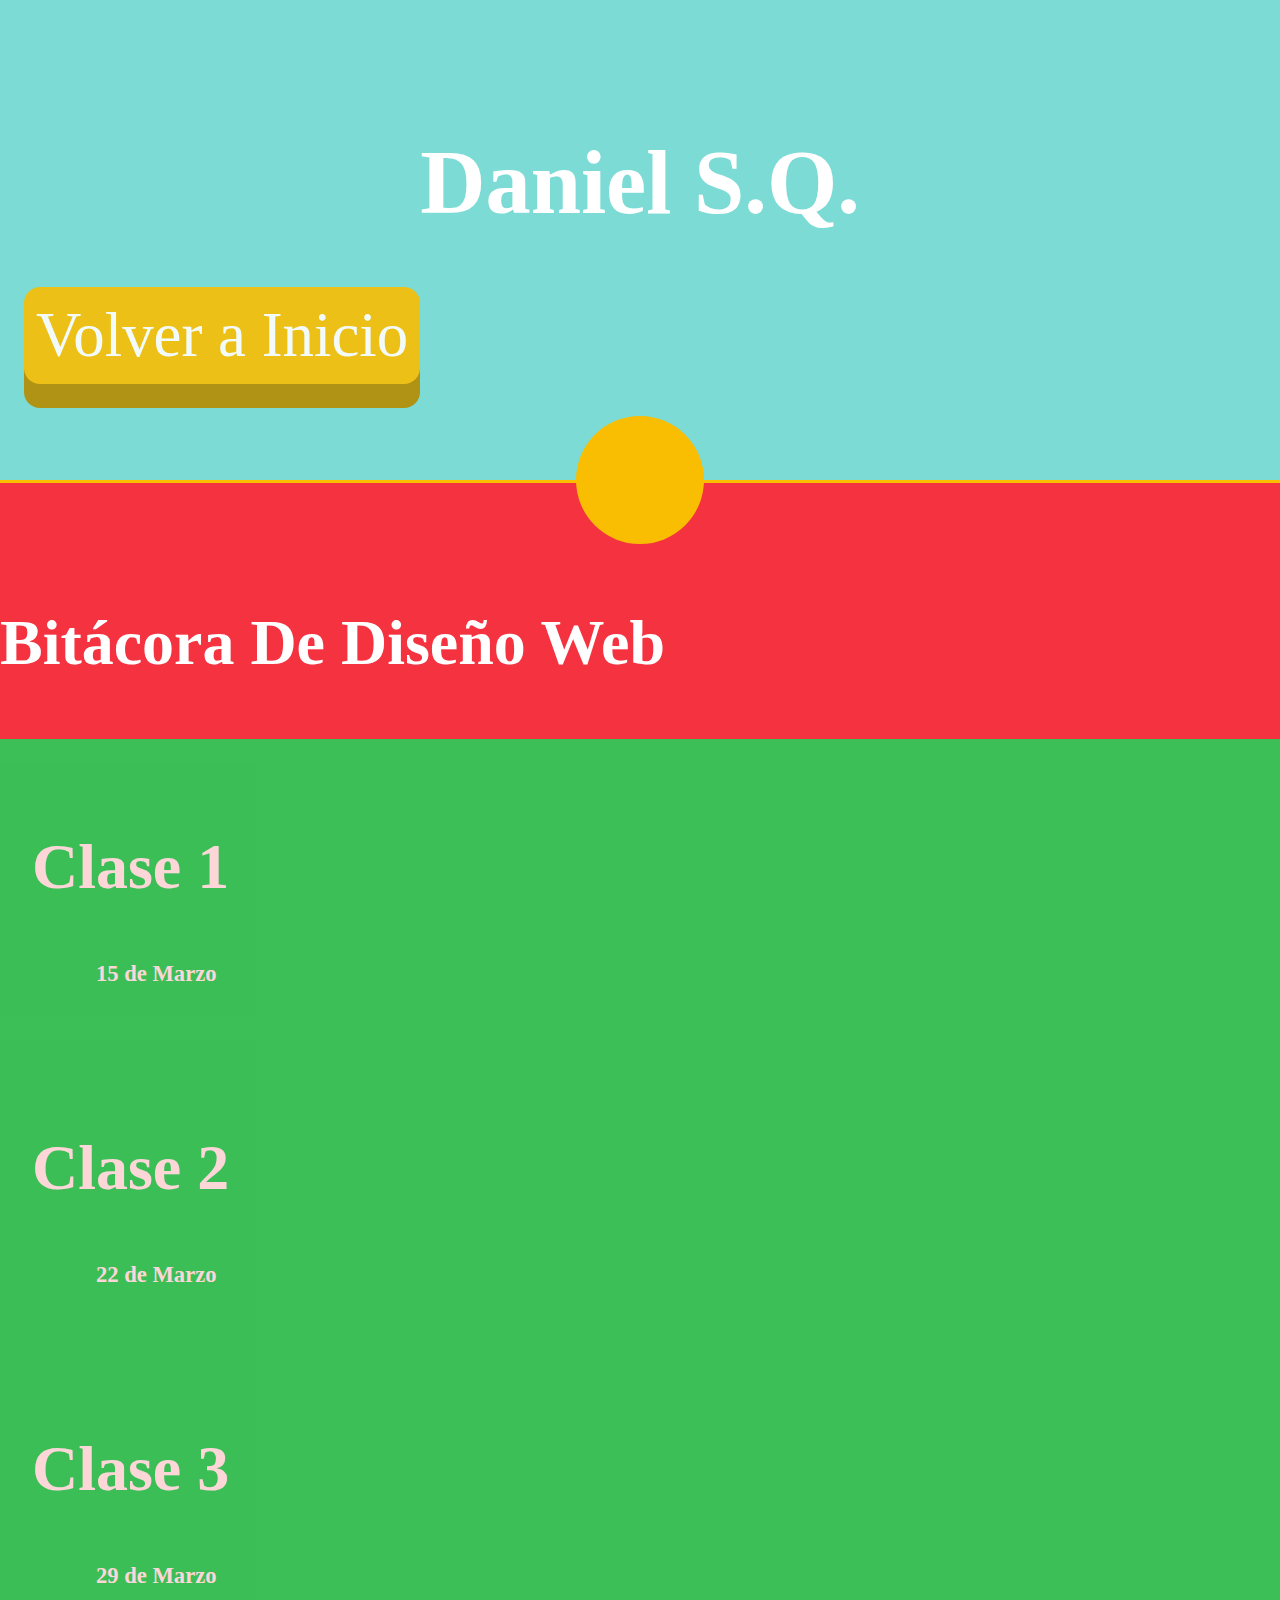
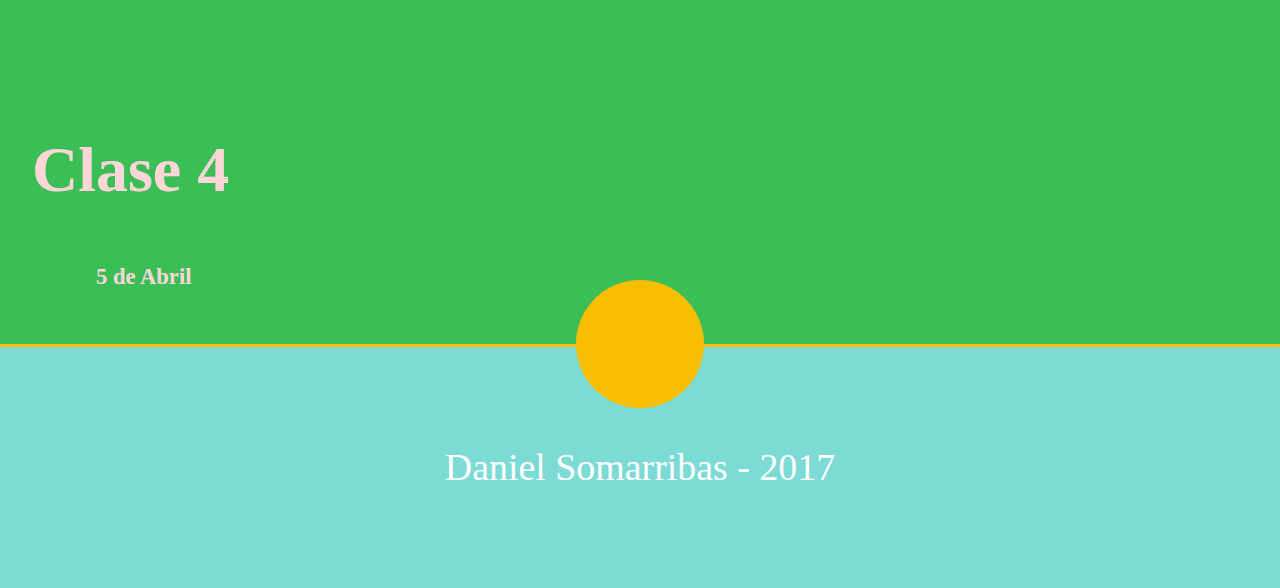
==== bitacora.html @ e5b4db33 "arreglos E S T E T I C O S" ====
<html>

    <head>
        <meta name="viewport" content="width=device-width, initial-scale=1">
        <title>Bitácora</title>
        <link rel="stylesheet" href="css/grid.css">
        <link rel="stylesheet" href="css/style.css">
    </head>

    <body>
        <div class="container">
            <div class="container header-container">
                <div class="row row-align-center row-align-middle header">
                    <div class="gr-4 prefix-2 gr-10@mobile gr-8@tablet">
                        <a href="index.html"><h1>Daniel S.Q.</h1></a>
                    </div>
                    <div class="gr-2 prefix-2 suffix-2 gr-10@mobile gr-8@tablet">
                        <a href="index.html">
                            <button type="button" name="button">Volver a Inicio</button>
                        </a>
                    </div>
                </div>
                <div class="gr-12 divider">
                    <div class="row row-align-middle row-align-center">
                        <div class="gr-4 square">
                        </div>
                    </div>
                </div>
            </div>
            <div class="container">
                <div class="gr-12 body">
                    <div class="row row-align-middle row-align-center">
                        <div class="gr-8 gr-12@mobile gr-12@tablet texts">
                            <div class="row row-align-middle row-align-center">
                                <div class="gr-11 paragraphs big-title">
                                    <h2>Bitácora De Diseño Web</h2>
                                </div>
                                <div class="container gr-12  block">
                                    <div class="row row-align-center row-align-middle">
                                        <div class="gr-12 semana-title" onclick="mostrarContenido(1);">
                                            <h1>Clase 1</h1>
                                            <h4>15 de Marzo</h4>
                                        </div>
                                    </div>
                                    <div class="row row-align-middle">
                                        <div class="oculto gr-12" id="s1">
                                            <div class="gr-4 gr-10@mobile suffix-1">
                                                <div style="">
                                                    <img src="img/diseño.png" alt="" style="">
                                                </div>
                                            </div>
                                            <div class="gr-7 gr-10@mobile">
                                                <div class="oculto-text">
                                                    <h2>Introducción al Curso</h2>
                                                    <h3>Profesora</h3>
                                                    <h4>Lucía Rodríguez</h4>
                                                </div>
                                            </div>
                                        </div>
                                    </div>
                                </div>
                                <div class="container gr-12  block">
                                    <div class="row row-align-center row-align-middle">
                                        <div class="gr-12 semana-title" onclick="mostrarContenido(2);">
                                            <h1>Clase 2</h1>
                                            <h4>22 de Marzo</h4>
                                        </div>
                                    </div>
                                    <div class="row row-align-middle row-align-center">
                                        <div class="oculto gr-12" id="s2">
                                            <div class="gr-4 gr-10@mobile suffix-1">
                                                <div style="">
                                                    <img src="img/clase1.png" alt="" style="">
                                                </div>
                                            </div>
                                            <div class="gr-7 gr-10@mobile">
                                                <div class="oculto-text">
                                                    <h2>Retícula</h2>
                                                    <p>Se saca por los puntos aúreos.<br><i>InDesign = ctrl + B = Columns</i></p>
                                                    <h3>Grilla</h3>
                                                    <p>Mejor manera de acomodar la información en el espacio, tomando en cuenta los puntos aúreos o armonías. Da un sentido de proporción.</p>
                                                    <h3>Movimiento</h3>
                                                    <p>Recorrido visual - Poner puntos de fuga infinitos.</p>
                                                    <h3>Jerarquización</h3>
                                                    <p>Orden de importancia de los elementos visuales.</p>
                                                    <h2>Imagen</h2>
                                                    <b>¿Qué compone una imagen?</b>
                                                    <h3>Elementos</h3>
                                                    <ul>
                                                        <li>Colores</li>
                                                        <p>
                                                            Encarrilamiento de ideas.</p>
                                                        <li>Recorrido Visual</li>
                                                        <p>
                                                            Puntos de Armonía, lectura izquierda a derecha, movimiento, rostros.</p>
                                                        <li>Contraste</li>
                                                        <p>
                                                            Color, formas, peso, tamaño, tono.</p>
                                                        <li>Equilibrio</li>
                                                        <p>
                                                            Entre formas, peso, composición.</p>
                                                        <li>Planos</li>
                                                        <p>
                                                            Serialidad = Z-Index.</p>
                                                        <li>Forma/Figura</li>
                                                        <p>
                                                            Forma y Contraforma</p>
                                                        <li>Textura</li>
                                                        <p>
                                                            Sensación de Relieve</p>
                                                        <li>Estilo</li>
                                                        <p>
                                                            Serie de elementos que se usan en una composición.</p>
                                                        <li>Síntesis/Conceptos/Composición</li>
                                                    </ul>
                                                    <h2>Diseño</h2>
                                                    <h3>Constantes del Diseño</h3>
                                                    <p>
                                                        Elementos de un determinado diseño que no se puede cambiar.</p>
                                                    <h3>Variables del Diseño</h3>
                                                    <p>Elementos del diseño que pueden ser modificados.</p>
                                                    <h2>Tipografías</h2>
                                                    <h3>Familias</h3>
                                                    <p><b>Ejemplos: </b>Arial, Helvetica, Frutiger <i>(100 Top Tipografías de Diseño)</i></p>
                                                    <h4>Tipos</h4>
                                                    <ul>
                                                        <li>Serif</li>
                                                        <li>Sin Serif</li>
                                                        <li>Caligráficas</li>
                                                        <li>Retro</li>
                                                        <li>Script</li>
                                                        <li>Fantasía</li>
                                                        <li>Modernos</li>
                                                    </ul>
                                                    <h3>Pesos</h3>
                                                    <p>Son los grosores o espesores de cada una de las tipografías (Letras).</p>
                                                    <ul>
                                                        <li>Regular o normal</li>
                                                        <li>Bold</li>
                                                        <li>Light</li>
                                                        <li>Italic</li>
                                                        <li>Extra</li>
                                                        <li>Ultra</li>
                                                        <li>Condensed</li>
                                                    </ul>
                                                    <h3>Reglas de Tipografía en Web</h3>
                                                    <ul>
                                                        <li>Sin Serif</li>
                                                        <li>Abanderados a la izquierda</li>
                                                    </ul>
                                                    <h2>Color</h2>
                                                    <h3>Armonías</h3>
                                                    <h4>Fríos</h4>
                                                    <ul>
                                                        <li>Azul</li>
                                                        <li>Verde</li>
                                                        <li>Morado</li>
                                                    </ul>
                                                    <h4>Cálidos</h4>
                                                    <ul>
                                                        <li>Rojo</li>
                                                        <li>Amarillo</li>
                                                        <li>Naranja</li>
                                                    </ul>
                                                    <h4>Terreas</h4>
                                                    <ul>
                                                        <li>Café</li>
                                                        <li>Beige</li>
                                                    </ul>
                                                    <h4>Neutra</h4>
                                                    <ul>
                                                        <li>Café</li>
                                                        <li>Blanco</li>
                                                        <li>Negro</li>
                                                    </ul>
                                                    <h2>Psicología</h2>
                                                    <h3>Propiedades</h3>
                                                    <ul>
                                                        <li>Matiz/Tono</li>
                                                        <li>Saturación</li>
                                                        <li>Contraste</li>
                                                        <li>Brillo</li>
                                                    </ul>
                                                    <h3>Intencionalidad</h3>
                                                    <p>Usar colores para ciertas cosas</p>
                                                </div>
                                            </div>
                                        </div>
                                    </div>
                                </div>
                                <div class="gr-12  block">
                                    <div class="row row-align-center row-align-middle">
                                        <div class="gr-12 semana-title" onclick="mostrarContenido(3);">
                                            <h1>Clase 3</h1>
                                            <h4>29 de Marzo</h4>
                                        </div>
                                    </div>
                                    <div class="row row-align-center row-align-middle">
                                        <div class="oculto gr-12" id="s3">
                                            <div class="gr-4 gr-10@mobile suffix-1">
                                                <div style="">
                                                    <img src="img/reticulas.jpg" alt="">
                                                </div>
                                            </div>
                                            <div class="gr-7 gr-10@mobile">
                                                <div class="oculto-text">
                                                    <h2>Retículas</h2>
                                                    <h3>Retícula Informal</h3>
                                                    <p>Toda aquella retícula que no entra en los paramétros estándar formales de una retícula</p>
                                                    <h3>Retícula Formal</h3>
                                                    <p>Busca tener un orden establecido guíandose por sus puntos aúreos y ordenamiento</p>
                                                    <h2>Color</h2>
                                                    <h3>Propiedades del Color</h3>
                                                    <h4>Tono/Matiz</h4>
                                                    <p>Define el color que se muestra</p>
                                                    <b>Rojo <-> Morado</b>
                                                    <h4>Saturación</h4>
                                                    <b>Negro <-> Blanco</b>
                                                    <h4>Brillo</h4>
                                                    <b>Negro <-> Blanco</b>
                                                    <h4>Contraste</h4>
                                                    <p>Define la saturación de los colores dependiendo de su brillo.</p>
                                                    <h4>Otras configuraciones</h4>
                                                    <h5>Luminosidad</h5>
                                                    <h5>Sombras</h5>
                                                    <h3>Medios</h3>
                                                    <h4>Físicos</h4>
                                                    <h4>Digitales</h4>
                                                    <h5>Ejemplos</h5>
                                                    <ul>
                                                        <li>Computadora</li>
                                                        <li>Celular</li>
                                                        <li>Pantalla</li>
                                                        <li>Proyector</li>
                                                    </ul>
                                                    <h5>Limitantes</h5>
                                                    <b>Resolución</b>
                                                    <p>Tamaño de la pantalla</p>
                                                    <b>Peso</b>
                                                    <p>Tamaño de los archivos a mostrar o su procesamiento</p>
                                                    <b>Proyección</b>
                                                    <p>Diferencia de soportes por la pantalla</p>
                                                    <b>Luminosidad</b>
                                                    <b>Contraste</b>
                                                    <b>Discapacidad Visual</b>
                                                    <ul>
                                                        <li>Daltonismo</li>
                                                        <li>Baja Visión</li>
                                                    </ul>
                                                    <b>Distorsiones</b>
                                                    <h2>Psicología</h2>
                                                    <h3>Psicología del Color</h3>
                                                    <p>Sentimientos que evoca cada color como respuesta del individuo que las percibe. Utilizados a favor del diseñador para provocar emociones. Esto se ve influenciado por su distribución geográfica y cultural.</p>
                                                    <h4>Amarillo</h4>
                                                    <p>
                                                        Felicidad, Optimismo, Claridad, Calor, Alegría</p>
                                                    <h5>Ejemplos</h5>
                                                    <i>Shell, McDonald's, Pennzoil</i>
                                                    <h4>Naranja</h4>
                                                    <p>Creatividad, Cambio, Confianza, Seguridad, Amigable</p>
                                                    <h5>Ejemplos</h5>
                                                    <i>Fanta Naranja, VLC, Nickelodeon</i>
                                                    <h4>Rojo</h4>
                                                    <p> Pasión, Fuerza, Dolor, Peligro, Juventud, Violencia, Amor, Odio, Extremo
                                                    </p>
                                                    <h5>Ejemplos</h5>
                                                    <i>YouTube, Opera, Coca-Cola</i>
                                                    <h4>Morado</h4>
                                                    <p> Misterio, Lujo, Religión, Sabiduría, Misticismo, Sagrado, Imaginación
                                                    </p>
                                                    <h5>Ejemplos</h5>
                                                    <i>	Welch's, Milka, Yahoo!</i>
                                                    <h4>Azul</h4>
                                                    <p> Elegancia, Confianza, Serenidad, Fuerza, Tristeza, Soledad</p>
                                                    <h5>Ejemplos</h5>
                                                    <i>	HP, Samsung, Oreo</i>
                                                    <h4>Verde</h4>
                                                    <p> Paz, Salud, Naturaleza, Crecimiento</p>
                                                    <h5>Ejemplos</h5>
                                                    <i>	WhatsApp, Android, Animal Planet</i>
                                                    <h4>Blanco, Plata</h4>
                                                    <p> Calma, Pulcritud, Tecnología, Innovación, Neutralidad</p>
                                                    <h5>Ejemplos</h5>
                                                    <i>	Nintendo, Apple, Cartoon Network</i>
                                                    <h4>Negro</h4>
                                                    <p> Seriedad, Luto, Muerte</p>
                                                    <h5>Ejemplos</h5>
                                                    <i>	Adidas, HBO, Nike</i>
                                                    <h4>Multicolor</h4>
                                                    <p> Divertido, Vesátil, Diverso</p>
                                                    <h5>Ejemplos</h5>
                                                    <i>	Google, NBC, eBay</i>
                                                    <h3>Psicología del Diseño</h3>
                                                    <p>
                                                        Es la manipulación de masas, a partir de conceptos y estudios establecidos que nos ayudan al diseño efectivo según los comportamientos de dichas masas. Esta es una idea sugerida que las masas hacen propias y que creen que salió de su ingenio, o que creen
                                                        que es el estándar social aceptable a seguir. Su origen es atribuido con fines terapéuticos.
                                                    </p>
                                                    <h4>Sugestión Directa</h4>
                                                    <p>Es a partir de una autoridad</p>
                                                    <h5>Ejemplo</h5>
                                                    <i>Nazis</i>
                                                    <h4>Sugestión Hipnótica</h4>
                                                    <p> Se consigue mediante la hipnosis, que es un estado de influencia mecánica inconsciente. En este estado se implantan ideas en el sujeto que no son suyas.
                                                    </p>
                                                    <h5>Ejemplos</h5>
                                                    <i>Terapia hipnótica</i>
                                                    <h4>Sugestión Indirecta</h4>
                                                    <p> Son ideas implícitas que sutilmente sugieren nuevos puntos de vista, observaciones, artículos, ideas… que se aceptan como propias y verdaderas.</p>
                                                    <h5>Ejemplo</h5>
                                                    <i>Noticias</i>
                                                </div>
                                            </div>
                                        </div>
                                    </div>
                                </div>
                                <div class="gr-12  block">
                                    <div class="row row-align-center row-align-middle">
                                        <div class="gr-12 semana-title" onclick="mostrarContenido(4);">
                                            <h1>Clase 4</h1>
                                            <h4>5 de Abril</h4>
                                        </div>
                                    </div>
                                    <div class="row row-align-center row-align-middle">
                                        <div class="oculto gr-12" id="s4">
                                            <div class="gr-4 gr-10@mobile suffix-1">
                                                <div style="">
                                                    <img src="img/psicologia.jpg" alt="" style="">
                                                </div>
                                            </div>
                                            <div class="gr-7 gr-10@mobile">
                                                <div class="oculto-text">
                                                    <h2>Bitácora</h2>
                                                    <h3>Lógica</h3>
                                                    <p>La jerarquía de los elementos debe ser congruente</p>
                                                    <h3>Estética</h3>
                                                    <p>Estética general de la página</p>
                                                    <h3>Diagramación</h3>
                                                    <p>El diseño debe incluir una retícula diagramada que no puede romperse.</p>
                                                    <h3>Funcionalidad</h3>
                                                    <p>Es fácil de usar y de entender</p>
                                                    <h2>Psicología</h2>
                                                    <h3>Conceptos</h3>
                                                    <h4>Estímulo</h4>
                                                    <p>Cuando se presentan elementos que generan una respuesta en el visor</p>
                                                    <h5>Factores</h5>
                                                    <p><i>Satisfacción</i></p>
                                                    <p><i>Acceso al contenido</i></p>
                                                    <p><i>Imagen</i></p>
                                                </div>
                                            </div>
                                        </div>
                                    </div>
                                </div>
                                <!--
                                <div class="gr-12  block">
                                    <div class="row row-align-center row-align-middle">
                                        <div class="gr-12 semana-title" onclick="mostrarContenido(#);">
                                            <h1>Clase #</h1>
                                            <h4># de Mes</h4>
                                        </div>
                                    </div>
                                    <div class="row row-align-left">
                                        <div class="oculto gr-12" id="s#">
                                            <div class="prefix-1 gr-4 gr-10@mobile suffix-1@mobile">
                                                <div style="float:left;">
                                                    <img src="img/[Nombre].png" alt="" style="">
                                                </div>
                                            </div>
                                            <div class="gr-7 gr-10@mobile oculto-text">
                                                <div style="float:right;">
                                                    [Contenido]
                                                </div>
                                            </div>
                                        </div>
                                    </div>
                                </div>
                              -->
                            </div>
                        </div>
                    </div>
                </div>
            </div>
            <div class="container footer-container">
                <div class="gr-12 divider">
                    <div class="row row-align-middle row-align-center">
                        <div class="gr-4 square">
                        </div>
                    </div>
                </div>
                <div class="row row-align-middle row-align-center">
                    <div class="gr-9 footer">
                        <p>Daniel Somarribas - 2017</p>
                    </div>
                </div>
            </div>
        </div>

        <script type="text/javascript">
            console.log("javascript cargado");
            var estadoSemana = [];

            for (var i = 0; i < 16; i++) {
                estadoSemana[i] = false;
            }

            function mostrarContenido(numeroSemana) {
                if (estadoSemana[numeroSemana] == true) {
                    var nombrePagina = 's' + numeroSemana;
                    var sem = document.getElementById(nombrePagina);
                    sem.style.display = 'none';
                    sem.parentElement.style.opacity = 0.8;
                    estadoSemana[numeroSemana] = false;
                } else {
                    nombrePagina = 's' + numeroSemana;
                    var sem = document.getElementById(nombrePagina);
                    sem.style.display = 'block';
                    sem.parentElement.style.opacity = 0.9;
                    estadoSemana[numeroSemana] = true;
                }
            }

        </script>
    </body>

</html>
---- css/style.css ----
@font-face {
  font-family: "Titles";
  src: url("../fonts/Abel-Regular.eot");
  src: url("../fonts/Abel-Regular.eot?#iefix") format("embedded-opentype"), url("../fonts/Abel-Regular.woff") format("woff"), url("../fonts/Abel-Regular.woff2") format("woff2"), url("../fonts/Abel-Regular.ttf") format("truetype"), url("../fonts/Abel-Regular.svg#Titles") format("svg");
  font-style: normal;
  font-weight: normal; }

@font-face {
  font-family: "Body";
  src: url("../fonts/Ubuntu-Regular.eot");
  src: url("../fonts/Ubuntu-Regular.eot?#iefix") format("embedded-opentype"), url("../fonts/Ubuntu-Regular.woff") format("woff"), url("../fonts/Ubuntu-Regular.woff2") format("woff2"), url("../fonts/Ubuntu-Regular.ttf") format("truetype"), url("../fonts/Ubuntu-Regular.svg#Body") format("svg");
  font-style: normal;
  font-weight: normal; }

@font-face {
  font-family: "Body-Italic";
  src: url("../fonts/Ubuntu-Italic.eot");
  src: url("../fonts/Ubuntu-Italic.eot?#iefix") format("embedded-opentype"), url("../fonts/Ubuntu-Italic.woff") format("woff"), url("../fonts/Ubuntu-Italic.woff2") format("woff2"), url("../fonts/Ubuntu-Italic.ttf") format("truetype"), url("../fonts/Ubuntu-Italic.svg#Body-Italic") format("svg");
  font-style: normal;
  font-weight: normal; }

@font-face {
  font-family: "Body-Bold";
  src: url("../fonts/Ubuntu-Bold.eot");
  src: url("../fonts/Ubuntu-Bold.eot?#iefix") format("embedded-opentype"), url("../fonts/Ubuntu-Bold.woff") format("woff"), url("../fonts/Ubuntu-Bold.woff2") format("woff2"), url("../fonts/Ubuntu-Bold.ttf") format("truetype"), url("../fonts/Ubuntu-Bold.svg#Body-Bold") format("svg");
  font-style: normal;
  font-weight: normal; }

@font-face {
  font-family: "Body-BoldItalic";
  src: url("../fonts/Ubuntu-BoldItalic.eot");
  src: url("../fonts/Ubuntu-BoldItalic.eot?#iefix") format("embedded-opentype"), url("../fonts/Ubuntu-BoldItalic.woff") format("woff"), url("../fonts/Ubuntu-BoldItalic.woff2") format("woff2"), url("../fonts/Ubuntu-BoldItalic.ttf") format("truetype"), url("../fonts/Ubuntu-BoldItalic.svg#Body-BoldItalic") format("svg");
  font-style: normal;
  font-weight: normal; }

.divider {
  height: 3px;
  background-color: #F9BE02;
  z-index: 1; }

.square {
  height: 128px;
  width: 128px;
  background-color: #F9BE02;
  z-index: 2;
  margin: auto;
  position: relative;
  bottom: 64px;
  overflow: hidden;
  border-radius: 64px; }

.smaller-square {
  position: relative;
  width: 58%;
  height: 58%;
  margin: 10% auto auto;
  background: #F9BE02;
  border-right: solid 24px #FF9829;
  border-bottom: solid 24px #FF9829; }

.body {
  background-color: #02C8A7; }

.texts {
  background-color: #F53240;
  padding-top: 64px;
  margin: 0;
  position: relative;
  color: #fff; }
  .texts h1,
  .texts h2,
  .texts h3,
  .texts h4,
  .texts h5 {
    font-family: 'Titles';
    line-height: 1em;
    margin: 1em 0; }
  .texts b,
  .texts h6,
  .texts i,
  .texts li,
  .texts p,
  .texts ul {
    font-family: 'Body';
    line-height: 1em;
    margin: 1em 0; }
  .texts i {
    font-family: 'Body-Italic'; }
  .texts b {
    font-family: 'Body-Bold'; }
  .texts b > i,
  .texts i > b {
    font-family: 'Body-BoldItalic'; }
  .texts h1 {
    font-size: 3.998em; }
  .texts h2 {
    font-size: 2.827em; }
  .texts h3 {
    font-size: 1.999em; }
  .texts h4 {
    font-size: 1.414em; }
  .texts h5 {
    font-size: 1em; }
  .texts h6 {
    font-size: 0.927em; }
  .texts b,
  .texts i,
  .texts li,
  .texts p,
  .texts ul {
    font-size: 1em; }

.paragraphs {
  display: inline-block;
  text-align: center; }
  .paragraphs h1,
  .paragraphs h2,
  .paragraphs h3,
  .paragraphs h4,
  .paragraphs h5,
  .paragraphs h6,
  .paragraphs p {
    font-family: 'Titles';
    color: #ffffff;
    line-height: 1em;
    margin: 1em 0; }
  .paragraphs h1 {
    font-size: 5.653em; }
  .paragraphs h2 {
    font-size: 3.998em; }
  .paragraphs h3 {
    font-size: 2.827em; }

.big-title h1,
.big-title h2,
.big-title h3,
.big-title h4,
.big-title h5,
.big-title h6,
.big-title p {
  font-family: 'Titles';
  color: #ffffff;
  line-height: 1em;
  margin: 1em 0; }

.big-title h1 {
  font-size: 5.653em; }

.big-title h2 {
  font-size: 3.998em; }

.big-title h3 {
  font-size: 2.827em; }

.block {
  background-color: #06BE49;
  line-height: 28px;
  color: #fff;
  opacity: 0.8; }
  .block h1,
  .block h2,
  .block h3,
  .block h4,
  .block h5 {
    font-family: 'Titles';
    line-height: 1em;
    margin: 1em 0; }
  .block b,
  .block h6,
  .block i,
  .block li,
  .block p,
  .block ul {
    font-family: 'Body';
    line-height: 1em;
    margin: 1em 0; }
  .block i {
    font-family: 'Body-Italic'; }
  .block b {
    font-family: 'Body-Bold'; }
  .block b > i,
  .block i > b {
    font-family: 'Body-BoldItalic'; }
  .block h1 {
    font-size: 3.998em; }
  .block h2 {
    font-size: 2.827em; }
  .block h3 {
    font-size: 1.999em; }
  .block h4 {
    font-size: 1.414em; }
  .block h5 {
    font-size: 1em; }
  .block h6 {
    font-size: 0.927em; }
  .block b,
  .block i,
  .block li,
  .block p,
  .block ul {
    font-size: 1em; }

.semana-title {
  background-color: #0EE25D;
  cursor: pointer;
  padding: 32px; }
  .semana-title h4 {
    margin-left: 64px; }

.semana-title:hover {
  background-color: #F9BE02; }

.oculto {
  margin: 32px;
  width: 100%;
  display: none; }

.oculto-text {
  padding-right: 64px;
  display: inline-block;
  margin-bottom: 92px;
  margin-left: 32px;
  margin-right: 32px;
  display: inline-block; }

.footer-container {
  background-color: #7CDBD5;
  color: #fff; }
  .footer-container h1,
  .footer-container h2,
  .footer-container h3,
  .footer-container h4,
  .footer-container h5,
  .footer-container h6,
  .footer-container p {
    font-family: 'Titles';
    color: #ffffff;
    line-height: 1em;
    margin: 1em 0; }
  .footer-container h1 {
    font-size: 5.653em; }
  .footer-container h2 {
    font-size: 3.998em; }
  .footer-container h3 {
    font-size: 2.827em; }

.footer {
  padding: 64px 0;
  text-align: center; }
  .footer p {
    font-size: 2.369em; }

body {
  margin: 0;
  padding: 0;
  overflow-x: hidden; }

.header-container {
  background-color: #7CDBD5;
  padding-top: 48px; }
  .header-container h1,
  .header-container h2,
  .header-container h3,
  .header-container h4,
  .header-container h5,
  .header-container h6,
  .header-container p {
    font-family: 'Titles';
    color: #ffffff;
    line-height: 1em;
    margin: 1em 0; }
  .header-container h1 {
    font-size: 5.653em; }
  .header-container h2 {
    font-size: 3.998em; }
  .header-container h3 {
    font-size: 2.827em; }

.header {
  margin-bottom: 64px;
  text-align: center; }

button {
  position: relative;
  display: block;
  border: 0;
  cursor: pointer;
  border-radius: 16px;
  color: #fff;
  background-color: #F9BE02;
  font-family: 'Titles';
  font-size: 3.927em;
  box-shadow: 0 24px 0 0 #b68b00;
  opacity: 0.9;
  padding: 12px;
  bottom: 32px;
  margin: 24px; }

button:active {
  box-shadow: none;
  top: 24px;
  margin-bottom: 0; }

button:hover {
  opacity: 1; }

button:active,
button:focus {
  outline: 0; }

h1,
h2,
h3,
h4,
h5,
h6 {
  margin: 0; }

img {
  float: right;
  width: 250px;
  max-width: 90vw;
  max-height: auto;
  border: solid 18px #F9BE02;
  text-align: right;
  border-radius: 3px;
  display: inline-block;
  margin-left: 32px; }

.img-presentation {
  float: left;
  height: 256px; }

a {
  text-decoration: none; }
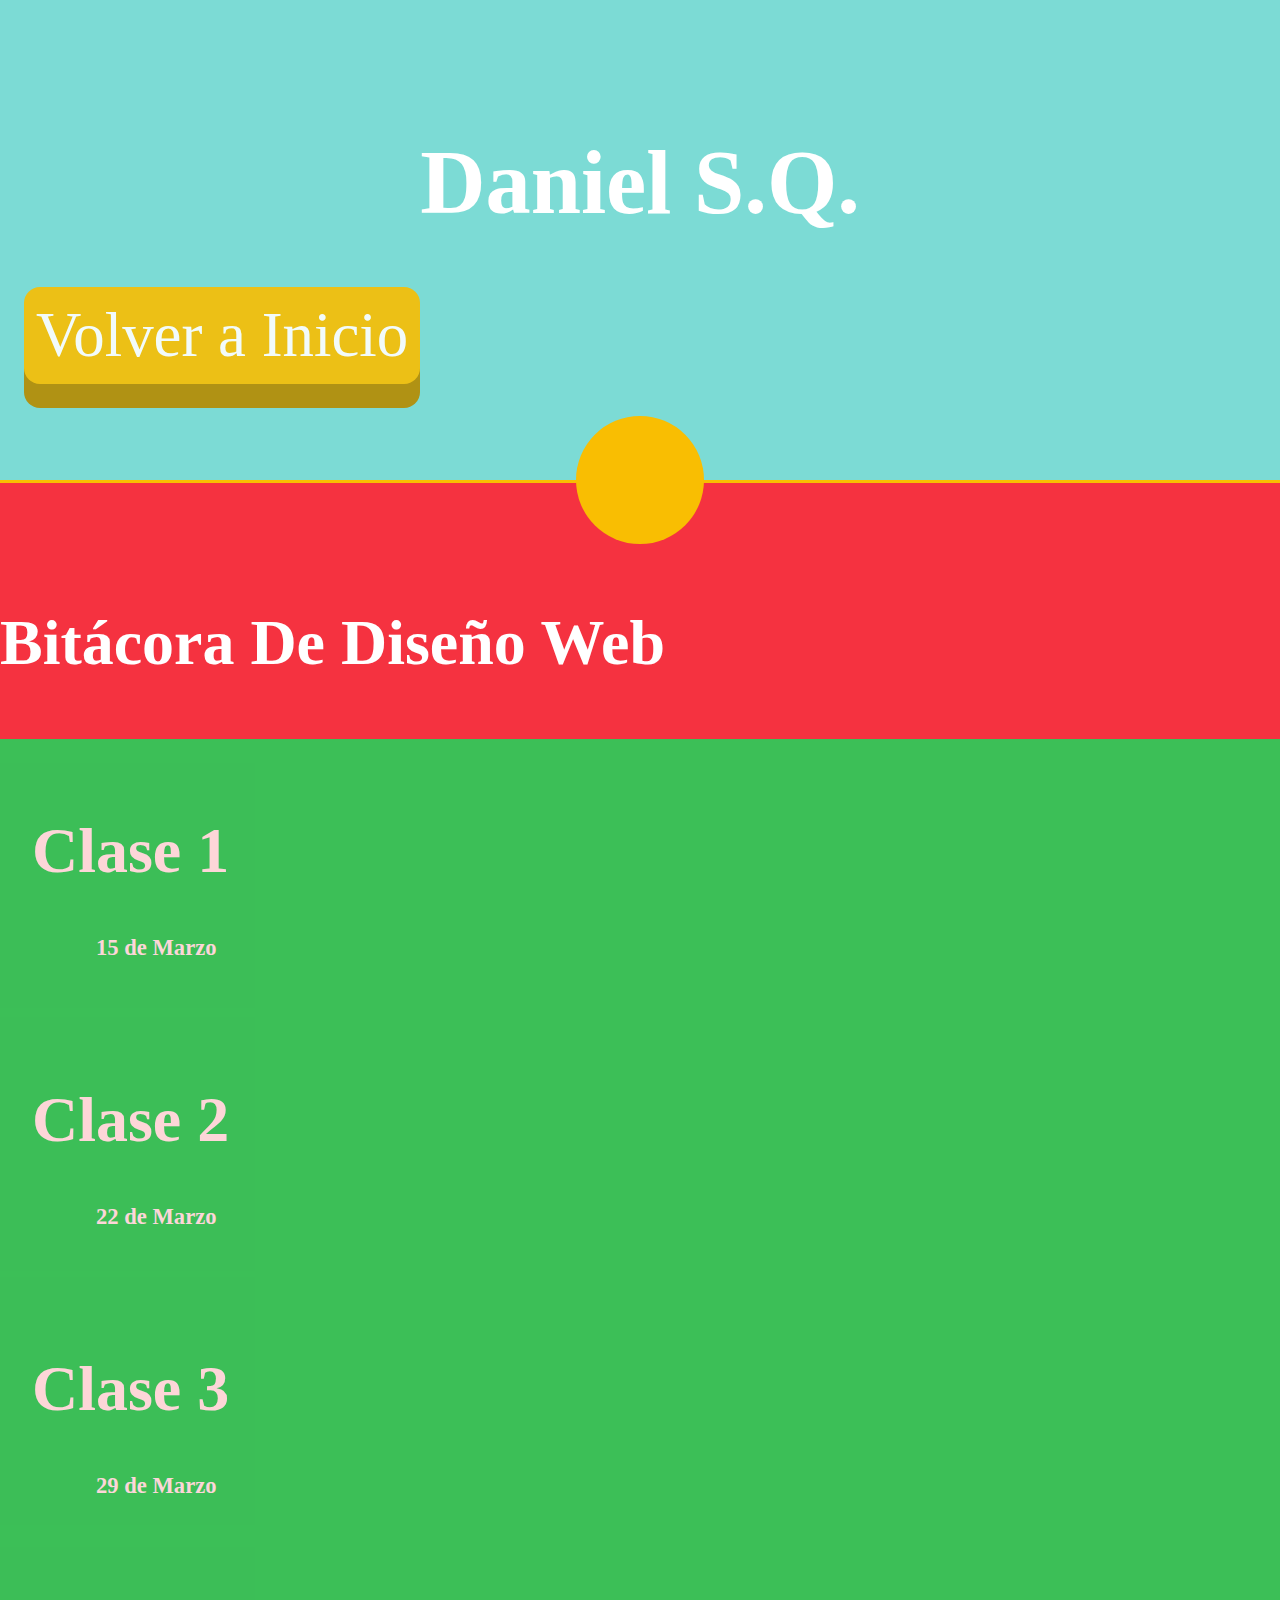
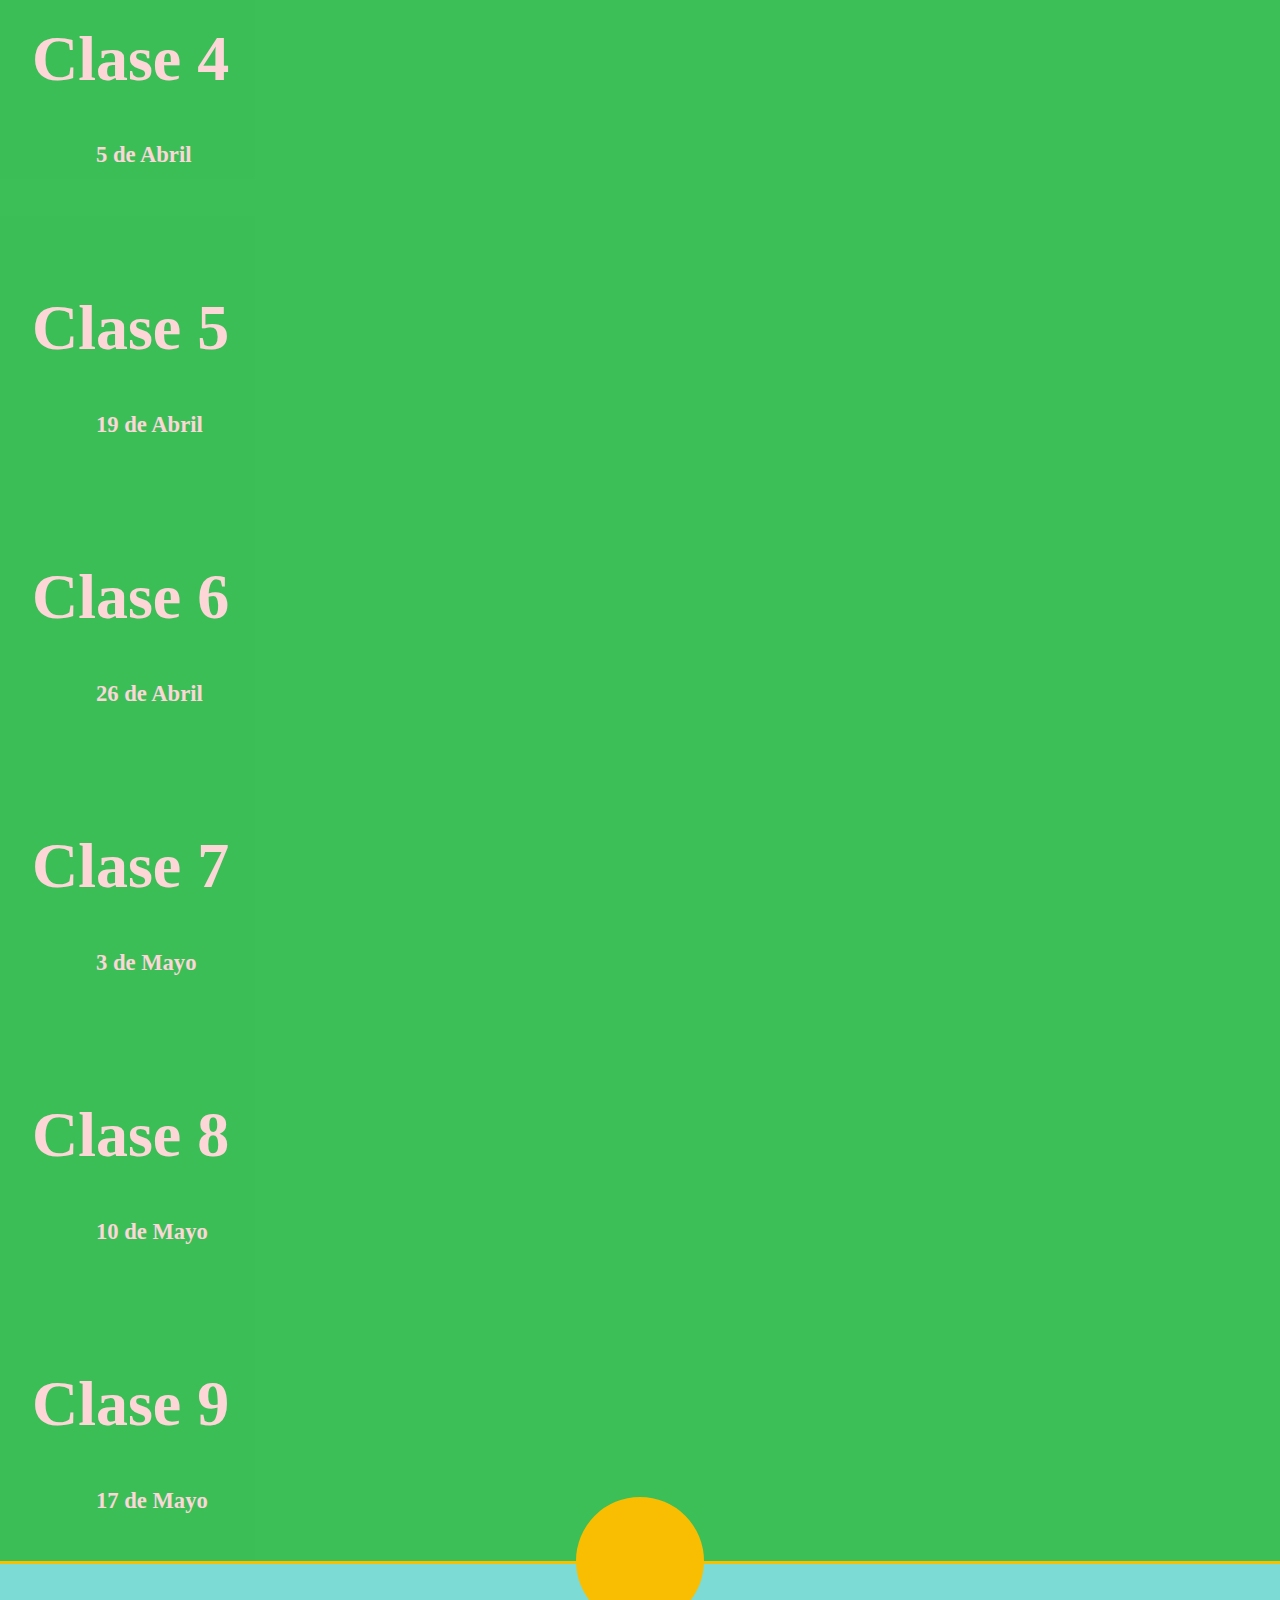
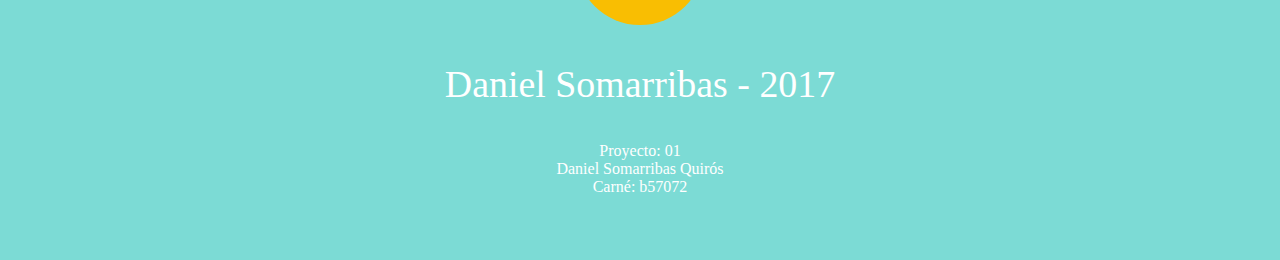
==== commit d4d25982: "Add files via upload" ====
--- a/bitacora.html
+++ b/bitacora.html
@@ -1,425 +1,667 @@
-<html>
-
-    <head>
-        <meta name="viewport" content="width=device-width, initial-scale=1">
-        <title>Bitácora</title>
-        <link rel="stylesheet" href="css/grid.css">
-        <link rel="stylesheet" href="css/style.css">
-    </head>
-
-    <body>
-        <div class="container">
-            <div class="container header-container">
-                <div class="row row-align-center row-align-middle header">
-                    <div class="gr-4 prefix-2 gr-10@mobile gr-8@tablet">
-                        <a href="index.html"><h1>Daniel S.Q.</h1></a>
-                    </div>
-                    <div class="gr-2 prefix-2 suffix-2 gr-10@mobile gr-8@tablet">
-                        <a href="index.html">
-                            <button type="button" name="button">Volver a Inicio</button>
-                        </a>
-                    </div>
-                </div>
-                <div class="gr-12 divider">
-                    <div class="row row-align-middle row-align-center">
-                        <div class="gr-4 square">
-                        </div>
-                    </div>
-                </div>
-            </div>
-            <div class="container">
-                <div class="gr-12 body">
-                    <div class="row row-align-middle row-align-center">
-                        <div class="gr-8 gr-12@mobile gr-12@tablet texts">
-                            <div class="row row-align-middle row-align-center">
-                                <div class="gr-11 paragraphs big-title">
-                                    <h2>Bitácora De Diseño Web</h2>
-                                </div>
-                                <div class="container gr-12  block">
-                                    <div class="row row-align-center row-align-middle">
-                                        <div class="gr-12 semana-title" onclick="mostrarContenido(1);">
-                                            <h1>Clase 1</h1>
-                                            <h4>15 de Marzo</h4>
-                                        </div>
-                                    </div>
-                                    <div class="row row-align-middle">
-                                        <div class="oculto gr-12" id="s1">
-                                            <div class="gr-4 gr-10@mobile suffix-1">
-                                                <div style="">
-                                                    <img src="img/diseño.png" alt="" style="">
-                                                </div>
-                                            </div>
-                                            <div class="gr-7 gr-10@mobile">
-                                                <div class="oculto-text">
-                                                    <h2>Introducción al Curso</h2>
-                                                    <h3>Profesora</h3>
-                                                    <h4>Lucía Rodríguez</h4>
-                                                </div>
-                                            </div>
-                                        </div>
-                                    </div>
-                                </div>
-                                <div class="container gr-12  block">
-                                    <div class="row row-align-center row-align-middle">
-                                        <div class="gr-12 semana-title" onclick="mostrarContenido(2);">
-                                            <h1>Clase 2</h1>
-                                            <h4>22 de Marzo</h4>
-                                        </div>
-                                    </div>
-                                    <div class="row row-align-middle row-align-center">
-                                        <div class="oculto gr-12" id="s2">
-                                            <div class="gr-4 gr-10@mobile suffix-1">
-                                                <div style="">
-                                                    <img src="img/clase1.png" alt="" style="">
-                                                </div>
-                                            </div>
-                                            <div class="gr-7 gr-10@mobile">
-                                                <div class="oculto-text">
-                                                    <h2>Retícula</h2>
-                                                    <p>Se saca por los puntos aúreos.<br><i>InDesign = ctrl + B = Columns</i></p>
-                                                    <h3>Grilla</h3>
-                                                    <p>Mejor manera de acomodar la información en el espacio, tomando en cuenta los puntos aúreos o armonías. Da un sentido de proporción.</p>
-                                                    <h3>Movimiento</h3>
-                                                    <p>Recorrido visual - Poner puntos de fuga infinitos.</p>
-                                                    <h3>Jerarquización</h3>
-                                                    <p>Orden de importancia de los elementos visuales.</p>
-                                                    <h2>Imagen</h2>
-                                                    <b>¿Qué compone una imagen?</b>
-                                                    <h3>Elementos</h3>
-                                                    <ul>
-                                                        <li>Colores</li>
-                                                        <p>
-                                                            Encarrilamiento de ideas.</p>
-                                                        <li>Recorrido Visual</li>
-                                                        <p>
-                                                            Puntos de Armonía, lectura izquierda a derecha, movimiento, rostros.</p>
-                                                        <li>Contraste</li>
-                                                        <p>
-                                                            Color, formas, peso, tamaño, tono.</p>
-                                                        <li>Equilibrio</li>
-                                                        <p>
-                                                            Entre formas, peso, composición.</p>
-                                                        <li>Planos</li>
-                                                        <p>
-                                                            Serialidad = Z-Index.</p>
-                                                        <li>Forma/Figura</li>
-                                                        <p>
-                                                            Forma y Contraforma</p>
-                                                        <li>Textura</li>
-                                                        <p>
-                                                            Sensación de Relieve</p>
-                                                        <li>Estilo</li>
-                                                        <p>
-                                                            Serie de elementos que se usan en una composición.</p>
-                                                        <li>Síntesis/Conceptos/Composición</li>
-                                                    </ul>
-                                                    <h2>Diseño</h2>
-                                                    <h3>Constantes del Diseño</h3>
-                                                    <p>
-                                                        Elementos de un determinado diseño que no se puede cambiar.</p>
-                                                    <h3>Variables del Diseño</h3>
-                                                    <p>Elementos del diseño que pueden ser modificados.</p>
-                                                    <h2>Tipografías</h2>
-                                                    <h3>Familias</h3>
-                                                    <p><b>Ejemplos: </b>Arial, Helvetica, Frutiger <i>(100 Top Tipografías de Diseño)</i></p>
-                                                    <h4>Tipos</h4>
-                                                    <ul>
-                                                        <li>Serif</li>
-                                                        <li>Sin Serif</li>
-                                                        <li>Caligráficas</li>
-                                                        <li>Retro</li>
-                                                        <li>Script</li>
-                                                        <li>Fantasía</li>
-                                                        <li>Modernos</li>
-                                                    </ul>
-                                                    <h3>Pesos</h3>
-                                                    <p>Son los grosores o espesores de cada una de las tipografías (Letras).</p>
-                                                    <ul>
-                                                        <li>Regular o normal</li>
-                                                        <li>Bold</li>
-                                                        <li>Light</li>
-                                                        <li>Italic</li>
-                                                        <li>Extra</li>
-                                                        <li>Ultra</li>
-                                                        <li>Condensed</li>
-                                                    </ul>
-                                                    <h3>Reglas de Tipografía en Web</h3>
-                                                    <ul>
-                                                        <li>Sin Serif</li>
-                                                        <li>Abanderados a la izquierda</li>
-                                                    </ul>
-                                                    <h2>Color</h2>
-                                                    <h3>Armonías</h3>
-                                                    <h4>Fríos</h4>
-                                                    <ul>
-                                                        <li>Azul</li>
-                                                        <li>Verde</li>
-                                                        <li>Morado</li>
-                                                    </ul>
-                                                    <h4>Cálidos</h4>
-                                                    <ul>
-                                                        <li>Rojo</li>
-                                                        <li>Amarillo</li>
-                                                        <li>Naranja</li>
-                                                    </ul>
-                                                    <h4>Terreas</h4>
-                                                    <ul>
-                                                        <li>Café</li>
-                                                        <li>Beige</li>
-                                                    </ul>
-                                                    <h4>Neutra</h4>
-                                                    <ul>
-                                                        <li>Café</li>
-                                                        <li>Blanco</li>
-                                                        <li>Negro</li>
-                                                    </ul>
-                                                    <h2>Psicología</h2>
-                                                    <h3>Propiedades</h3>
-                                                    <ul>
-                                                        <li>Matiz/Tono</li>
-                                                        <li>Saturación</li>
-                                                        <li>Contraste</li>
-                                                        <li>Brillo</li>
-                                                    </ul>
-                                                    <h3>Intencionalidad</h3>
-                                                    <p>Usar colores para ciertas cosas</p>
-                                                </div>
-                                            </div>
-                                        </div>
-                                    </div>
-                                </div>
-                                <div class="gr-12  block">
-                                    <div class="row row-align-center row-align-middle">
-                                        <div class="gr-12 semana-title" onclick="mostrarContenido(3);">
-                                            <h1>Clase 3</h1>
-                                            <h4>29 de Marzo</h4>
-                                        </div>
-                                    </div>
-                                    <div class="row row-align-center row-align-middle">
-                                        <div class="oculto gr-12" id="s3">
-                                            <div class="gr-4 gr-10@mobile suffix-1">
-                                                <div style="">
-                                                    <img src="img/reticulas.jpg" alt="">
-                                                </div>
-                                            </div>
-                                            <div class="gr-7 gr-10@mobile">
-                                                <div class="oculto-text">
-                                                    <h2>Retículas</h2>
-                                                    <h3>Retícula Informal</h3>
-                                                    <p>Toda aquella retícula que no entra en los paramétros estándar formales de una retícula</p>
-                                                    <h3>Retícula Formal</h3>
-                                                    <p>Busca tener un orden establecido guíandose por sus puntos aúreos y ordenamiento</p>
-                                                    <h2>Color</h2>
-                                                    <h3>Propiedades del Color</h3>
-                                                    <h4>Tono/Matiz</h4>
-                                                    <p>Define el color que se muestra</p>
-                                                    <b>Rojo <-> Morado</b>
-                                                    <h4>Saturación</h4>
-                                                    <b>Negro <-> Blanco</b>
-                                                    <h4>Brillo</h4>
-                                                    <b>Negro <-> Blanco</b>
-                                                    <h4>Contraste</h4>
-                                                    <p>Define la saturación de los colores dependiendo de su brillo.</p>
-                                                    <h4>Otras configuraciones</h4>
-                                                    <h5>Luminosidad</h5>
-                                                    <h5>Sombras</h5>
-                                                    <h3>Medios</h3>
-                                                    <h4>Físicos</h4>
-                                                    <h4>Digitales</h4>
-                                                    <h5>Ejemplos</h5>
-                                                    <ul>
-                                                        <li>Computadora</li>
-                                                        <li>Celular</li>
-                                                        <li>Pantalla</li>
-                                                        <li>Proyector</li>
-                                                    </ul>
-                                                    <h5>Limitantes</h5>
-                                                    <b>Resolución</b>
-                                                    <p>Tamaño de la pantalla</p>
-                                                    <b>Peso</b>
-                                                    <p>Tamaño de los archivos a mostrar o su procesamiento</p>
-                                                    <b>Proyección</b>
-                                                    <p>Diferencia de soportes por la pantalla</p>
-                                                    <b>Luminosidad</b>
-                                                    <b>Contraste</b>
-                                                    <b>Discapacidad Visual</b>
-                                                    <ul>
-                                                        <li>Daltonismo</li>
-                                                        <li>Baja Visión</li>
-                                                    </ul>
-                                                    <b>Distorsiones</b>
-                                                    <h2>Psicología</h2>
-                                                    <h3>Psicología del Color</h3>
-                                                    <p>Sentimientos que evoca cada color como respuesta del individuo que las percibe. Utilizados a favor del diseñador para provocar emociones. Esto se ve influenciado por su distribución geográfica y cultural.</p>
-                                                    <h4>Amarillo</h4>
-                                                    <p>
-                                                        Felicidad, Optimismo, Claridad, Calor, Alegría</p>
-                                                    <h5>Ejemplos</h5>
-                                                    <i>Shell, McDonald's, Pennzoil</i>
-                                                    <h4>Naranja</h4>
-                                                    <p>Creatividad, Cambio, Confianza, Seguridad, Amigable</p>
-                                                    <h5>Ejemplos</h5>
-                                                    <i>Fanta Naranja, VLC, Nickelodeon</i>
-                                                    <h4>Rojo</h4>
-                                                    <p> Pasión, Fuerza, Dolor, Peligro, Juventud, Violencia, Amor, Odio, Extremo
-                                                    </p>
-                                                    <h5>Ejemplos</h5>
-                                                    <i>YouTube, Opera, Coca-Cola</i>
-                                                    <h4>Morado</h4>
-                                                    <p> Misterio, Lujo, Religión, Sabiduría, Misticismo, Sagrado, Imaginación
-                                                    </p>
-                                                    <h5>Ejemplos</h5>
-                                                    <i>	Welch's, Milka, Yahoo!</i>
-                                                    <h4>Azul</h4>
-                                                    <p> Elegancia, Confianza, Serenidad, Fuerza, Tristeza, Soledad</p>
-                                                    <h5>Ejemplos</h5>
-                                                    <i>	HP, Samsung, Oreo</i>
-                                                    <h4>Verde</h4>
-                                                    <p> Paz, Salud, Naturaleza, Crecimiento</p>
-                                                    <h5>Ejemplos</h5>
-                                                    <i>	WhatsApp, Android, Animal Planet</i>
-                                                    <h4>Blanco, Plata</h4>
-                                                    <p> Calma, Pulcritud, Tecnología, Innovación, Neutralidad</p>
-                                                    <h5>Ejemplos</h5>
-                                                    <i>	Nintendo, Apple, Cartoon Network</i>
-                                                    <h4>Negro</h4>
-                                                    <p> Seriedad, Luto, Muerte</p>
-                                                    <h5>Ejemplos</h5>
-                                                    <i>	Adidas, HBO, Nike</i>
-                                                    <h4>Multicolor</h4>
-                                                    <p> Divertido, Vesátil, Diverso</p>
-                                                    <h5>Ejemplos</h5>
-                                                    <i>	Google, NBC, eBay</i>
-                                                    <h3>Psicología del Diseño</h3>
-                                                    <p>
-                                                        Es la manipulación de masas, a partir de conceptos y estudios establecidos que nos ayudan al diseño efectivo según los comportamientos de dichas masas. Esta es una idea sugerida que las masas hacen propias y que creen que salió de su ingenio, o que creen
-                                                        que es el estándar social aceptable a seguir. Su origen es atribuido con fines terapéuticos.
-                                                    </p>
-                                                    <h4>Sugestión Directa</h4>
-                                                    <p>Es a partir de una autoridad</p>
-                                                    <h5>Ejemplo</h5>
-                                                    <i>Nazis</i>
-                                                    <h4>Sugestión Hipnótica</h4>
-                                                    <p> Se consigue mediante la hipnosis, que es un estado de influencia mecánica inconsciente. En este estado se implantan ideas en el sujeto que no son suyas.
-                                                    </p>
-                                                    <h5>Ejemplos</h5>
-                                                    <i>Terapia hipnótica</i>
-                                                    <h4>Sugestión Indirecta</h4>
-                                                    <p> Son ideas implícitas que sutilmente sugieren nuevos puntos de vista, observaciones, artículos, ideas… que se aceptan como propias y verdaderas.</p>
-                                                    <h5>Ejemplo</h5>
-                                                    <i>Noticias</i>
-                                                </div>
-                                            </div>
-                                        </div>
-                                    </div>
-                                </div>
-                                <div class="gr-12  block">
-                                    <div class="row row-align-center row-align-middle">
-                                        <div class="gr-12 semana-title" onclick="mostrarContenido(4);">
-                                            <h1>Clase 4</h1>
-                                            <h4>5 de Abril</h4>
-                                        </div>
-                                    </div>
-                                    <div class="row row-align-center row-align-middle">
-                                        <div class="oculto gr-12" id="s4">
-                                            <div class="gr-4 gr-10@mobile suffix-1">
-                                                <div style="">
-                                                    <img src="img/psicologia.jpg" alt="" style="">
-                                                </div>
-                                            </div>
-                                            <div class="gr-7 gr-10@mobile">
-                                                <div class="oculto-text">
-                                                    <h2>Bitácora</h2>
-                                                    <h3>Lógica</h3>
-                                                    <p>La jerarquía de los elementos debe ser congruente</p>
-                                                    <h3>Estética</h3>
-                                                    <p>Estética general de la página</p>
-                                                    <h3>Diagramación</h3>
-                                                    <p>El diseño debe incluir una retícula diagramada que no puede romperse.</p>
-                                                    <h3>Funcionalidad</h3>
-                                                    <p>Es fácil de usar y de entender</p>
-                                                    <h2>Psicología</h2>
-                                                    <h3>Conceptos</h3>
-                                                    <h4>Estímulo</h4>
-                                                    <p>Cuando se presentan elementos que generan una respuesta en el visor</p>
-                                                    <h5>Factores</h5>
-                                                    <p><i>Satisfacción</i></p>
-                                                    <p><i>Acceso al contenido</i></p>
-                                                    <p><i>Imagen</i></p>
-                                                </div>
-                                            </div>
-                                        </div>
-                                    </div>
-                                </div>
-                                <!--
-                                <div class="gr-12  block">
-                                    <div class="row row-align-center row-align-middle">
-                                        <div class="gr-12 semana-title" onclick="mostrarContenido(#);">
-                                            <h1>Clase #</h1>
-                                            <h4># de Mes</h4>
-                                        </div>
-                                    </div>
-                                    <div class="row row-align-left">
-                                        <div class="oculto gr-12" id="s#">
-                                            <div class="prefix-1 gr-4 gr-10@mobile suffix-1@mobile">
-                                                <div style="float:left;">
-                                                    <img src="img/[Nombre].png" alt="" style="">
-                                                </div>
-                                            </div>
-                                            <div class="gr-7 gr-10@mobile oculto-text">
-                                                <div style="float:right;">
-                                                    [Contenido]
-                                                </div>
-                                            </div>
-                                        </div>
-                                    </div>
-                                </div>
-                              -->
-                            </div>
-                        </div>
-                    </div>
-                </div>
-            </div>
-            <div class="container footer-container">
-                <div class="gr-12 divider">
-                    <div class="row row-align-middle row-align-center">
-                        <div class="gr-4 square">
-                        </div>
-                    </div>
-                </div>
-                <div class="row row-align-middle row-align-center">
-                    <div class="gr-9 footer">
-                        <p>Daniel Somarribas - 2017</p>
-                    </div>
-                </div>
-            </div>
-        </div>
-
-        <script type="text/javascript">
-            console.log("javascript cargado");
-            var estadoSemana = [];
-
-            for (var i = 0; i < 16; i++) {
-                estadoSemana[i] = false;
-            }
-
-            function mostrarContenido(numeroSemana) {
-                if (estadoSemana[numeroSemana] == true) {
-                    var nombrePagina = 's' + numeroSemana;
-                    var sem = document.getElementById(nombrePagina);
-                    sem.style.display = 'none';
-                    sem.parentElement.style.opacity = 0.8;
-                    estadoSemana[numeroSemana] = false;
-                } else {
-                    nombrePagina = 's' + numeroSemana;
-                    var sem = document.getElementById(nombrePagina);
-                    sem.style.display = 'block';
-                    sem.parentElement.style.opacity = 0.9;
-                    estadoSemana[numeroSemana] = true;
-                }
-            }
-
-        </script>
-    </body>
-
-</html>
+﻿<html>
+
+  <head>
+    <meta name="viewport" content="width=device-width, initial-scale=1">
+    <title>Bitácora</title>
+    <link rel="stylesheet" href="css/grid.css">
+    <link rel="stylesheet" href="css/style.css">
+  </head>
+
+  <body>
+    <div class="container">
+      <div class="container header-container">
+        <div class="row row-align-center row-align-middle header">
+          <div class="gr-4 prefix-2 gr-10@mobile gr-8@tablet">
+            <a href="index.html"><h1>Daniel S.Q.</h1></a>
+          </div>
+          <div class="gr-2 prefix-2 suffix-2 gr-10@mobile gr-8@tablet">
+            <a href="index.html">
+                        <button type="button" name="button">Volver a Inicio</button>
+                    </a>
+          </div>
+        </div>
+        <div class="gr-12 divider">
+          <div class="row row-align-middle row-align-center">
+            <div class="gr-4 square">
+            </div>
+          </div>
+        </div>
+      </div>
+      <div class="container">
+        <div class="gr-12 body">
+          <div class="row row-align-middle row-align-center">
+            <div class="gr-8 gr-12@mobile gr-12@tablet texts">
+              <div class="row row-align-middle row-align-center">
+                <div class="gr-11 paragraphs big-title">
+                  <h2>Bitácora De Diseño Web</h2>
+                </div>
+                <div class="container gr-12  block">
+                  <div class="row row-align-center row-align-middle">
+                    <div class="gr-12 semana-title" onclick="mostrarContenido(1);">
+                      <h1>Clase 1</h1>
+                      <h4>15 de Marzo</h4>
+                    </div>
+                  </div>
+                  <div class="row row-align-middle">
+                    <div class="oculto gr-12" id="s1">
+                      <div class="gr-4 gr-10@mobile suffix-1">
+                        <div style="">
+                          <img src="img/diseño.png" alt="" style="">
+                        </div>
+                      </div>
+                      <div class="gr-7 gr-10@mobile">
+                        <div class="oculto-text">
+                          <h2>Introducción al Curso</h2>
+                          <h3>Profesora</h3>
+                          <h4>Lucía Rodríguez</h4>
+                        </div>
+                      </div>
+                    </div>
+                  </div>
+                </div>
+                <div class="container gr-12  block">
+                  <div class="row row-align-center row-align-middle">
+                    <div class="gr-12 semana-title" onclick="mostrarContenido(2);">
+                      <h1>Clase 2</h1>
+                      <h4>22 de Marzo</h4>
+                    </div>
+                  </div>
+                  <div class="row row-align-middle row-align-center">
+                    <div class="oculto gr-12" id="s2">
+                      <div class="gr-4 gr-10@mobile suffix-1">
+                        <div style="">
+                          <img src="img/clase1.png" alt="" style="">
+                        </div>
+                      </div>
+                      <div class="gr-7 gr-10@mobile">
+                        <div class="oculto-text">
+                          <h2>Retícula</h2>
+                          <p>Se saca por los puntos aúreos.
+                            <br><i>InDesign = ctrl + B = Columns</i></p>
+                          <h3>Grilla</h3>
+                          <p>Mejor manera de acomodar la información en el espacio, tomando en cuenta los puntos aúreos o armonías. Da un sentido de proporción.</p>
+                          <h3>Movimiento</h3>
+                          <p>Recorrido visual - Poner puntos de fuga infinitos.</p>
+                          <h3>Jerarquización</h3>
+                          <p>Orden de importancia de los elementos visuales.</p>
+                          <h2>Imagen</h2>
+                          <b>¿Qué compone una imagen?</b>
+                          <h3>Elementos</h3>
+                          <ul>
+                            <li>Colores</li>
+                            <p>
+                              Encarrilamiento de ideas.</p>
+                            <li>Recorrido Visual</li>
+                            <p>
+                              Puntos de Armonía, lectura izquierda a derecha, movimiento, rostros.</p>
+                            <li>Contraste</li>
+                            <p>
+                              Color, formas, peso, tamaño, tono.</p>
+                            <li>Equilibrio</li>
+                            <p>
+                              Entre formas, peso, composición.</p>
+                            <li>Planos</li>
+                            <p>
+                              Serialidad = Z-Index.</p>
+                            <li>Forma/Figura</li>
+                            <p>
+                              Forma y Contraforma</p>
+                            <li>Textura</li>
+                            <p>
+                              Sensación de Relieve</p>
+                            <li>Estilo</li>
+                            <p>
+                              Serie de elementos que se usan en una composición.</p>
+                            <li>Síntesis/Conceptos/Composición</li>
+                          </ul>
+                          <h2>Diseño</h2>
+                          <h3>Constantes del Diseño</h3>
+                          <p>
+                            Elementos de un determinado diseño que no se puede cambiar.</p>
+                          <h3>Variables del Diseño</h3>
+                          <p>Elementos del diseño que pueden ser modificados.</p>
+                          <h2>Tipografías</h2>
+                          <h3>Familias</h3>
+                          <p><b>Ejemplos: </b>Arial, Helvetica, Frutiger <i>(100 Top Tipografías de Diseño)</i></p>
+                          <h4>Tipos</h4>
+                          <ul>
+                            <li>Serif</li>
+                            <li>Sin Serif</li>
+                            <li>Caligráficas</li>
+                            <li>Retro</li>
+                            <li>Script</li>
+                            <li>Fantasía</li>
+                            <li>Modernos</li>
+                          </ul>
+                          <h3>Pesos</h3>
+                          <p>Son los grosores o espesores de cada una de las tipografías (Letras).</p>
+                          <ul>
+                            <li>Regular o normal</li>
+                            <li>Bold</li>
+                            <li>Light</li>
+                            <li>Italic</li>
+                            <li>Extra</li>
+                            <li>Ultra</li>
+                            <li>Condensed</li>
+                          </ul>
+                          <h3>Reglas de Tipografía en Web</h3>
+                          <ul>
+                            <li>Sin Serif</li>
+                            <li>Abanderados a la izquierda</li>
+                          </ul>
+                          <h2>Color</h2>
+                          <h3>Armonías</h3>
+                          <h4>Fríos</h4>
+                          <ul>
+                            <li>Azul</li>
+                            <li>Verde</li>
+                            <li>Morado</li>
+                          </ul>
+                          <h4>Cálidos</h4>
+                          <ul>
+                            <li>Rojo</li>
+                            <li>Amarillo</li>
+                            <li>Naranja</li>
+                          </ul>
+                          <h4>Terreas</h4>
+                          <ul>
+                            <li>Café</li>
+                            <li>Beige</li>
+                          </ul>
+                          <h4>Neutra</h4>
+                          <ul>
+                            <li>Café</li>
+                            <li>Blanco</li>
+                            <li>Negro</li>
+                          </ul>
+                          <h2>Psicología</h2>
+                          <h3>Propiedades</h3>
+                          <ul>
+                            <li>Matiz/Tono</li>
+                            <li>Saturación</li>
+                            <li>Contraste</li>
+                            <li>Brillo</li>
+                          </ul>
+                          <h3>Intencionalidad</h3>
+                          <p>Usar colores para ciertas cosas</p>
+                        </div>
+                      </div>
+                    </div>
+                  </div>
+                </div>
+                <div class="gr-12  block">
+                  <div class="row row-align-center row-align-middle">
+                    <div class="gr-12 semana-title" onclick="mostrarContenido(3);">
+                      <h1>Clase 3</h1>
+                      <h4>29 de Marzo</h4>
+                    </div>
+                  </div>
+                  <div class="row row-align-center row-align-middle">
+                    <div class="oculto gr-12" id="s3">
+                      <div class="gr-4 gr-10@mobile suffix-1">
+                        <div style="">
+                          <img src="img/reticulas.jpg" alt="">
+                        </div>
+                      </div>
+                      <div class="gr-7 gr-10@mobile">
+                        <div class="oculto-text">
+                          <h2>Retículas</h2>
+                          <h3>Retícula Informal</h3>
+                          <p>Toda aquella retícula que no entra en los paramétros estándar formales de una retícula</p>
+                          <h3>Retícula Formal</h3>
+                          <p>Busca tener un orden establecido guíandose por sus puntos aúreos y ordenamiento</p>
+                          <h2>Color</h2>
+                          <h3>Propiedades del Color</h3>
+                          <h4>Tono/Matiz</h4>
+                          <p>Define el color que se muestra</p>
+                          <b>Rojo <-> Morado</b>
+                          <h4>Saturación</h4>
+                          <b>Negro <-> Blanco</b>
+                          <h4>Brillo</h4>
+                          <b>Negro <-> Blanco</b>
+                          <h4>Contraste</h4>
+                          <p>Define la saturación de los colores dependiendo de su brillo.</p>
+                          <h4>Otras configuraciones</h4>
+                          <h5>Luminosidad</h5>
+                          <h5>Sombras</h5>
+                          <h3>Medios</h3>
+                          <h4>Físicos</h4>
+                          <h4>Digitales</h4>
+                          <h5>Ejemplos</h5>
+                          <ul>
+                            <li>Computadora</li>
+                            <li>Celular</li>
+                            <li>Pantalla</li>
+                            <li>Proyector</li>
+                          </ul>
+                          <h5>Limitantes</h5>
+                          <b>Resolución</b>
+                          <p>Tamaño de la pantalla</p>
+                          <b>Peso</b>
+                          <p>Tamaño de los archivos a mostrar o su procesamiento</p>
+                          <b>Proyección</b>
+                          <p>Diferencia de soportes por la pantalla</p>
+                          <b>Luminosidad</b>
+                          <b>Contraste</b>
+                          <b>Discapacidad Visual</b>
+                          <ul>
+                            <li>Daltonismo</li>
+                            <li>Baja Visión</li>
+                          </ul>
+                          <b>Distorsiones</b>
+                          <h2>Psicología</h2>
+                          <h3>Psicología del Color</h3>
+                          <p>Sentimientos que evoca cada color como respuesta del individuo que las percibe. Utilizados a favor del diseñador para provocar emociones. Esto se ve influenciado por su distribución geográfica y cultural.</p>
+                          <h4>Amarillo</h4>
+                          <p>
+                            Felicidad, Optimismo, Claridad, Calor, Alegría</p>
+                          <h5>Ejemplos</h5>
+                          <i>Shell, McDonald's, Pennzoil</i>
+                          <h4>Naranja</h4>
+                          <p>Creatividad, Cambio, Confianza, Seguridad, Amigable</p>
+                          <h5>Ejemplos</h5>
+                          <i>Fanta Naranja, VLC, Nickelodeon</i>
+                          <h4>Rojo</h4>
+                          <p> Pasión, Fuerza, Dolor, Peligro, Juventud, Violencia, Amor, Odio, Extremo
+                          </p>
+                          <h5>Ejemplos</h5>
+                          <i>YouTube, Opera, Coca-Cola</i>
+                          <h4>Morado</h4>
+                          <p> Misterio, Lujo, Religión, Sabiduría, Misticismo, Sagrado, Imaginación
+                          </p>
+                          <h5>Ejemplos</h5>
+                          <i>	Welch's, Milka, Yahoo!</i>
+                          <h4>Azul</h4>
+                          <p> Elegancia, Confianza, Serenidad, Fuerza, Tristeza, Soledad</p>
+                          <h5>Ejemplos</h5>
+                          <i>	HP, Samsung, Oreo</i>
+                          <h4>Verde</h4>
+                          <p> Paz, Salud, Naturaleza, Crecimiento</p>
+                          <h5>Ejemplos</h5>
+                          <i>	WhatsApp, Android, Animal Planet</i>
+                          <h4>Blanco, Plata</h4>
+                          <p> Calma, Pulcritud, Tecnología, Innovación, Neutralidad</p>
+                          <h5>Ejemplos</h5>
+                          <i>	Nintendo, Apple, Cartoon Network</i>
+                          <h4>Negro</h4>
+                          <p> Seriedad, Luto, Muerte</p>
+                          <h5>Ejemplos</h5>
+                          <i>	Adidas, HBO, Nike</i>
+                          <h4>Multicolor</h4>
+                          <p> Divertido, Vesátil, Diverso</p>
+                          <h5>Ejemplos</h5>
+                          <i>	Google, NBC, eBay</i>
+                          <h3>Psicología del Diseño</h3>
+                          <p>
+                            Es la manipulación de masas, a partir de conceptos y estudios establecidos que nos ayudan al diseño efectivo según los comportamientos de dichas masas. Esta es una idea sugerida que las masas hacen propias y que creen que salió de su ingenio, o que creen
+                            que es el estándar social aceptable a seguir. Su origen es atribuido con fines terapéuticos.
+                          </p>
+                          <h4>Sugestión Directa</h4>
+                          <p>Es a partir de una autoridad</p>
+                          <h5>Ejemplo</h5>
+                          <i>Nazis</i>
+                          <h4>Sugestión Hipnótica</h4>
+                          <p> Se consigue mediante la hipnosis, que es un estado de influencia mecánica inconsciente. En este estado se implantan ideas en el sujeto que no son suyas.
+                          </p>
+                          <h5>Ejemplos</h5>
+                          <i>Terapia hipnótica</i>
+                          <h4>Sugestión Indirecta</h4>
+                          <p> Son ideas implícitas que sutilmente sugieren nuevos puntos de vista, observaciones, artículos, ideas… que se aceptan como propias y verdaderas.</p>
+                          <h5>Ejemplo</h5>
+                          <i>Noticias</i>
+                        </div>
+                      </div>
+                    </div>
+                  </div>
+                </div>
+                <div class="gr-12  block">
+                  <div class="row row-align-center row-align-middle">
+                    <div class="gr-12 semana-title" onclick="mostrarContenido(4);">
+                      <h1>Clase 4</h1>
+                      <h4>5 de Abril</h4>
+                    </div>
+                  </div>
+                  <div class="row row-align-center row-align-middle">
+                    <div class="oculto gr-12" id="s4">
+                      <div class="gr-3 gr-10@mobile gr-10@tablet suffix-1 prefix-1">
+                        <div style="">
+                          <img src="img/psicologia.jpg" alt="" style="">
+                        </div>
+                      </div>
+                      <div class="gr-7 gr-10@mobile">
+                        <div class="oculto-text">
+                          <h2>Bitácora</h2>
+                          <h3>Lógica</h3>
+                          <p>La jerarquía de los elementos debe ser congruente</p>
+                          <h3>Estética</h3>
+                          <p>Estética general de la página</p>
+                          <h3>Diagramación</h3>
+                          <p>El diseño debe incluir una retícula diagramada que no puede romperse.</p>
+                          <h3>Funcionalidad</h3>
+                          <p>Es fácil de usar y de entender</p>
+                          <h2>Psicología</h2>
+                          <h3>Conceptos</h3>
+                          <h4>Estímulo</h4>
+                          <p>Cuando se presentan elementos que generan una respuesta en el visor</p>
+                          <h5>Factores</h5>
+                          <p><i>Satisfacción</i></p>
+                          <p><i>Acceso al contenido</i></p>
+                          <p><i>Imagen</i></p>
+                        </div>
+                      </div>
+                    </div>
+                  </div>
+                </div>
+                <div class="gr-12  block">
+                  <div class="row row-align-center row-align-middle">
+                    <div class="gr-12 semana-title" onclick="mostrarContenido(5);">
+                      <h1>Clase 5</h1>
+                      <h4>19 de Abril</h4>
+                    </div>
+                  </div>
+                  <div class="row row-align-center row-align-middle">
+                    <div class="oculto gr-12" id="s5">
+                      <div class="gr-3 gr-10@mobile suffix-1 prefix-1">
+                        <div style="">
+                          <img src="img/cabecera.jpg" alt="" style="">
+                        </div>
+                      </div>
+                      <div class="gr-7 gr-10@mobile">
+                        <div class="oculto-text">
+                          <h2>Psicología del Diseño</h2>
+                          <h3>Insinuación</h3>
+                          <p>Mostrar conceptos de forma parcial para que el cerebro rellene el resto - <b>Misterio</b></p>
+                          <h3>Influencias</h3>
+                          <p>Sugestionar al público de manera que quieraan realizar una acción. Ciertas necesidades o actitudes funcionan como influencia.</p>
+                          <ul>
+                            <li>Reprosidad</li>
+                            <li>Autoridad</li>
+                            <li>Presentación</li>
+                            <li>Aceptación Social</li>
+                            <li>Exclusividad</li>
+                          </ul>
+                          <p>Se hacen distorsiones para influnciar socialmente</p>
+                          <ul>
+                            <li>Distorsión del Juicio</li>
+                            <li>Distorsión de la Percepción</li>
+                          </ul>
+                          <h4>Tipos de Influencia</h4>
+                          <h5>Influencia Informativa</h5>
+                          <p>Se convence al individuo de que la postura ajena es más correcta que la propia.</p>
+                          <h5>Influencia Normativa</h5>
+                          <p>Se convence al individuo de cambiar su postura para ser aceptado o llevar la norma socialmente.</p>
+                          <h3>Emociones</h3>
+                          <p>Las emociones son una reacción subjetiva dada por diversos factores personales.</p>
+                          <h3>Manipulación</h3>
+                          <p>Cuando se ejerce una forma de control en personas o grupos. Elimina la capacidad de pensamiento crítico en la otra persona.</p>
+                          <p>La manipulación es un amplio rango de tácticas psicológicas para influenciar el pensamiento y acciones de otros.</p>
+                          <h4>Manipulación en el Mercadeo</h4>
+                          <p><b>Tácticas:</b></p>
+                          <ol>
+                            <li><b>Secretos</b></li>
+                            <li><b>Nombrar Grupo Social</b></li>
+                            <li><b>No</b> - Usado de manera opuesta.</li>
+                            <li><b>Suponer lo Evidente</b></li>
+                            <li><b>Ofrecer dos opciones</b></li>
+                            <li><b>Pero...</b></li>
+                            <li><b>Mencionar una autoridad</b></li>
+                            <li><b>Detenerse, dar una orden</b></li>
+                            <li><b>Afirmar desde el inicio</b></li>
+                            <li><b>Posibilidad falsa de elección</b></li>
+                            <li><b>Razones para realizar algo</b></li>
+                            <li><b>Dar datos precisos</b></li>
+                            <li><b>"¿No te parece?"</b></li>
+                          </ol>
+                          <h3>Reflejos Subconscientes</h3>
+                          <p>Reflejos que producen una respuesta natural de manera artificial.</p>
+                          <p><b>Ejemplo</b></p>
+                          <p>Psicología pavloviana</p>
+                        </div>
+                      </div>
+                    </div>
+                  </div>
+                </div>
+                <div class="gr-12  block">
+                  <div class="row row-align-center row-align-middle">
+                    <div class="gr-12 semana-title" onclick="mostrarContenido(6);">
+                      <h1>Clase 6</h1>
+                      <h4>26 de Abril</h4>
+                    </div>
+                  </div>
+                  <div class="row row-align-center row-align-middle">
+                    <div class="oculto gr-12" id="s6">
+                      <div class="gr-3 gr-10@mobile suffix-1 prefix-1">
+                        <div style="">
+                          <img src="img/webdesign.png" alt="" style="">
+                        </div>
+                      </div>
+                      <div class="gr-7 gr-10@mobile">
+                        <div class="oculto-text">
+                          <h2>Historia del Diseño Web</h2>
+                          <p>Diseño web empieza en <b>1994</b></p>
+                          <h3>HTML</h3>
+                          <ul>
+                            <li><b>1990: </b>Tim Berners Lee crea el HTML</li>
+                            <li><b>1995: </b>Aparece el HTML 2</li>
+                            <li><b>1997: </b>Aparece el HTML 3</li>
+                            <li><b>1998: </b>Aparece el HTML 4</li>
+                            <li><b>2014: </b>Aparece el HTML 5</li>
+                          </ul>
+                          <h3>CSS</h3>
+                          <ul>
+                            <li><b>1970s: </b>Se conceptualiza el CSS</li>
+                            <li><b>1994: </b>Se estandariza el CSS 1 - Tableless</li>
+                            <li><b>2000: </b>Aparece el CSS 2</li>
+                          </ul>
+                          <p>El CSS a partir del 2 está separado en "módulos" y no existe una separación oficial. Algunos módulos se consideran a nivel 2, 3 o 4.</p>
+                          <h3>Flash</h3>
+                          <ul>
+                            <li><b>1996 - 1997: </b>Se usó para modelar páginas web</li>
+                            <li><b>2001: </b>Se usó para ciertos elementos de de páginas web.</li>
+                          </ul>
+                          <h3>CMS</h3>
+                          <p>Content Management Systems</p>
+                          <ul>
+                            <li><b>2000s: </b>Aparecen</li>
+                          </ul>
+                          <h2>Inspiraciones</h2>
+                          <p>Páginas y proyectos que sirven como inspiración</p>
+                          <ul>
+                            <li><b>Awwwards</b></li>
+                            <li><b>Dribbble</b></li>
+                            <li><b>Behance</b></li>
+                            <li><b>Google</b></li>
+                            <li><b>Google Design</b></li>
+                            <li><b>Google Fonts</b></li>
+                            <li><b>Piktab</b></li>
+                            <li><b>Stocksnap.io</b></li>
+                            <li><b>Unsplash</b></li>
+                            <li><b>StumbleUpon</b></li>
+                            <li><b>ResourceCards</b></li>
+                          </ul>
+                        </div>
+                      </div>
+                    </div>
+                  </div>
+                </div>
+                <div class="gr-12  block">
+                  <div class="row row-align-center row-align-middle">
+                    <div class="gr-12 semana-title" onclick="mostrarContenido(7);">
+                      <h1>Clase 7</h1>
+                      <h4>3 de Mayo</h4>
+                    </div>
+                  </div>
+                  <div class="row row-align-center row-align-middle">
+                    <div class="oculto gr-12" id="s7">
+                      <div class="gr-3 gr-10@mobile suffix-1 prefix-1">
+                        <div style="">
+                          <img src="img/examen.jpg" alt="" style="">
+                        </div>
+                      </div>
+                      <div class="gr-7 gr-10@mobile">
+                        <div class="oculto-text">
+                          <h1>PRUEBA</h1>
+                          <h3>Desarrollar 4 Mockups</h3>
+                        </div>
+                      </div>
+                    </div>
+                  </div>
+                </div>
+                <div class="gr-12  block">
+                  <div class="row row-align-center row-align-middle">
+                    <div class="gr-12 semana-title" onclick="mostrarContenido(8);">
+                      <h1>Clase 8</h1>
+                      <h4>10 de Mayo</h4>
+                    </div>
+                  </div>
+                  <div class="row row-align-center row-align-middle">
+                    <div class="oculto gr-12" id="s8">
+                      <div class="gr-3 gr-10@mobile suffix-1 prefix-1">
+                        <div style="">
+                          <img src="img/newsletter.jpg" alt="" style="">
+                        </div>
+                      </div>
+                      <div class="gr-7 gr-10@mobile">
+                        <div class="oculto-text">
+                          <h2>Newsletters</h2>
+                          <h3>Correos Masivos</h3>
+                          <p>
+                            Se utilizan en su mayoría para informar directamente al usuario interesado. Los usuarios por lo general se inscriben para ser informados sobre la información enviada.
+                            <br> Los encontramos en sus tres modalidades
+                          </p>
+                          <ul>
+                            <li>Newsletter </li>
+                            <li>Mailing </li>
+                            <li>Email Marketing</li>
+                          </ul>
+                          <h4>Newsletter</h4>
+                          <p>Boletín informativo que puede ser de cualquier tema. Normalmente son publicidades que buscan informar y tienen cierta perioricidad. Pueden tener cualquier regularidad - Diario, semanal, mensual, trimestral, semestral, anual…<br>                            Contienen información por lo general referente a un artículo, una marca, o una página suscrita.</p>
+                          <h4>Mailing</h4>
+                          <p>Correos planos, que pueden o no contener imágenes. El contenido por lo general es pequeño y conciso. Pueden tener adjuntos de PDF, imágenes, pantallazos y un link que contiene el URL visible.</p>
+                          <h4>Email Marketing</h4>
+                          <p>Email que tiene links de acceso directos a compras. Estos son altamente ilustrativos, poco contenido textual, de cáracter sugerente.</p>
+                          <h5>Ejemplos</h5>
+                          <p>Amazon, Wish, Ebay…</p>
+                          <h3>Ventajas de la Promoción por Correo </h3>
+                          <ul>
+                            <li>Mantener el producto o marca presente en la mente del público.</li>
+                            <li>Enviar información concisa y relevante sobre la marca y el producto.</li>
+                            <li>Aunque no es una herramienta de venta directa, en la mayoría de los casos se puede influir en la decisión del público y generar mayores ventas.</li>
+                            <li>Son de bajo costo económico, por tanto mini-empresas y micro-empresas y personas individuales pueden utilizarlos.</li>
+                            <li>Es una fuente de mayor flujo de tráfico que una web o un blog.</li>
+                            <li>Es una forma eficaz de conocer público presente en la marca.</li>
+                            <li>Se puede considerar uno de los mejores canales de venta y presenta una mejor estrategia a la hora de presentarse al público - Porque pueden ser de cáracter personalizado y generan un vínculo con el público.</li>
+                          </ul>
+                        </div>
+                      </div>
+                    </div>
+                  </div>
+                </div>
+                <div class="gr-12  block">
+                  <div class="row row-align-center row-align-middle">
+                    <div class="gr-12 semana-title" onclick="mostrarContenido(9);">
+                      <h1>Clase 9</h1>
+                      <h4>17 de Mayo</h4>
+                    </div>
+                  </div>
+                  <div class="row row-align-center row-align-middle">
+                    <div class="oculto gr-12" id="s9">
+                      <div class="gr-3 gr-10@mobile suffix-1 prefix-1">
+                        <div style="">
+                          <img src="img/screens.jpg" alt="" style="">
+                        </div>
+                      </div>
+                      <div class="gr-7 gr-10@mobile">
+                        <div class="oculto-text">
+                          <h2>Diseño Web en Diferentes Pantallas</h2>
+                          <p>El diseño para diferentes pantallas se basa en dividir el contenido en columnas.</p>
+                          <h4>Monitor</h4>
+                          <p>12 Columnas</p>
+                          <h4>Tablet Horizontal</h4>
+                          <p>6 Columnas</p>
+                          <h4>Tablet Vertical</h4>
+                          <p>3-4 Columnas</p>
+                          <h4>Celular Horizontal</h4>
+                          <p>2 Columnas</p>
+                          <h4>Celular Vertical</h4>
+                          <p>1 Columna</p>
+                        </div>
+                      </div>
+                    </div>
+                  </div>
+                </div>
+                <!--
+                            <div class="gr-12  block">
+                                <div class="row row-align-center row-align-middle">
+                                    <div class="gr-12 semana-title" onclick="mostrarContenido(5);">
+                                        <h1>Clase 5</h1>
+                                        <h4>19 de Abril</h4>
+                                    </div>
+                                </div>
+                                <div class="row row-align-center row-align-middle">
+                                    <div class="oculto gr-12" id="s5">
+                                        <div class="gr-3 gr-10@mobile suffix-1 prefix-1">
+                                            <div style="">
+                                                <img src="img/cabecera.jpg" alt="" style="">
+                                            </div>
+                                        </div>
+                                        <div class="gr-7 gr-10@mobile">
+                                            <div class="oculto-text">
+                                                <h3>blablabla</h3>
+                                            </div>
+                                        </div>
+                                    </div>
+                                </div>
+                            </div>
+                            -->
+              </div>
+            </div>
+          </div>
+        </div>
+      </div>
+      <div class="container footer-container">
+        <div class="gr-12 divider">
+          <div class="row row-align-middle row-align-center">
+            <div class="gr-4 square">
+            </div>
+          </div>
+        </div>
+        <div class="row row-align-middle row-align-center">
+          <div class="gr-9 footer">
+            <p>Daniel Somarribas - 2017</p>
+            <span class="info-pag">Proyecto: 01</span>
+            <br>
+            <span class="info-pag">Daniel Somarribas Quirós</span>
+            <br>
+            <span class="info-pag">Carné: b57072</span>
+          </div>
+        </div>
+      </div>
+    </div>
+
+    <script type="text/javascript">
+      console.log("javascript cargado");
+      var estadoSemana = [];
+
+      for (var i = 0; i < 16; i++) {
+        estadoSemana[i] = false;
+      }
+
+      function mostrarContenido(numeroSemana) {
+        if (estadoSemana[numeroSemana] == true) {
+          var nombrePagina = 's' + numeroSemana;
+          var sem = document.getElementById(nombrePagina);
+          sem.style.display = 'none';
+          estadoSemana[numeroSemana] = false;
+        } else {
+          nombrePagina = 's' + numeroSemana;
+          var sem = document.getElementById(nombrePagina);
+          sem.style.display = 'block';
+          estadoSemana[numeroSemana] = true;
+        }
+      }
+
+    </script>
+  </body>
+
+</html>
--- a/css/style.css
+++ b/css/style.css
@@ -73,8 +73,8 @@
   .texts h4,
   .texts h5 {
     font-family: 'Titles';
-    line-height: 1em;
-    margin: 1em 0; }
+    line-height: 1.5em;
+    margin: 0.5em 0; }
   .texts b,
   .texts h6,
   .texts i,
@@ -82,7 +82,7 @@
   .texts p,
   .texts ul {
     font-family: 'Body';
-    line-height: 1em;
+    line-height: 1.5em;
     margin: 1em 0; }
   .texts i {
     font-family: 'Body-Italic'; }
@@ -163,8 +163,8 @@
   .block h4,
   .block h5 {
     font-family: 'Titles';
-    line-height: 1em;
-    margin: 1em 0; }
+    line-height: 1.5em;
+    margin: 0.5em 0; }
   .block b,
   .block h6,
   .block i,
@@ -172,7 +172,7 @@
   .block p,
   .block ul {
     font-family: 'Body';
-    line-height: 1em;
+    line-height: 1.5em;
     margin: 1em 0; }
   .block i {
     font-family: 'Body-Italic'; }
@@ -325,7 +325,8 @@
   text-align: right;
   border-radius: 3px;
   display: inline-block;
-  margin-left: 32px; }
+  margin-left: 32px;
+  margin-top: 64px; }
 
 .img-presentation {
   float: left;
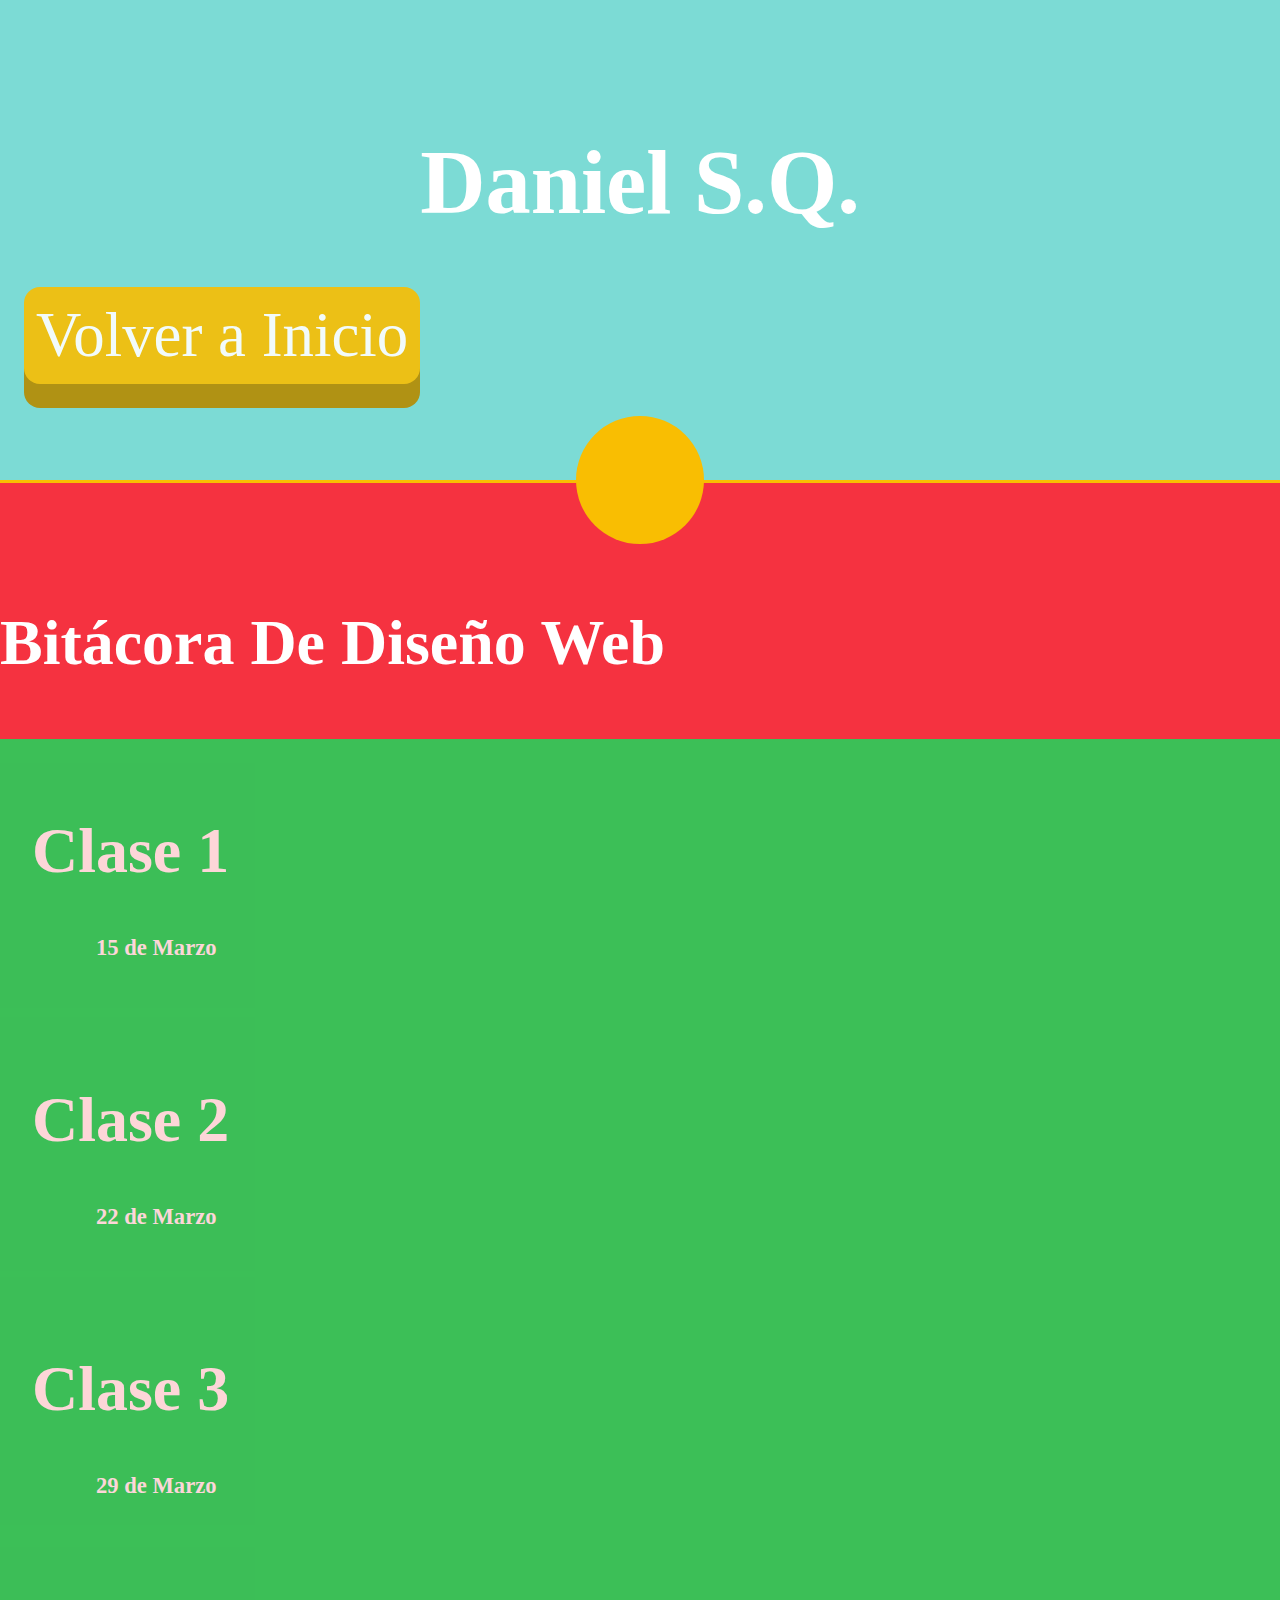
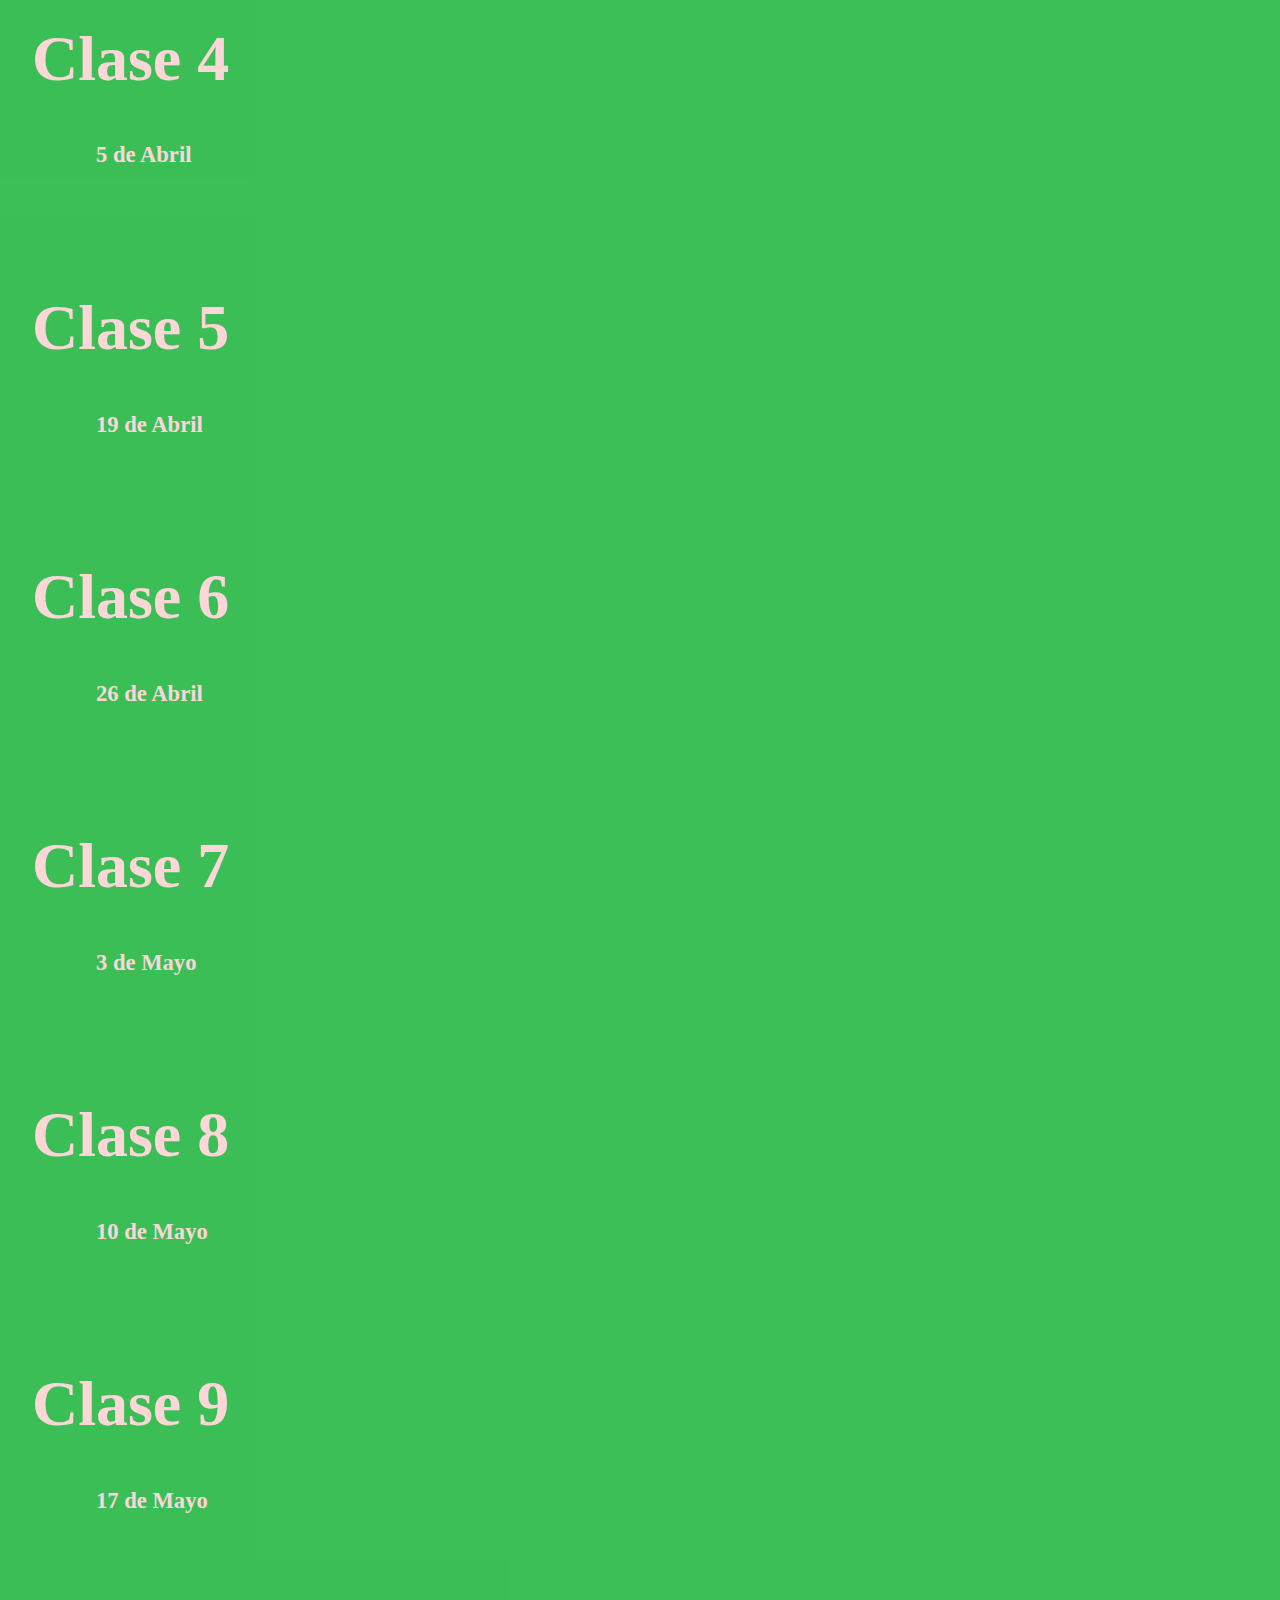
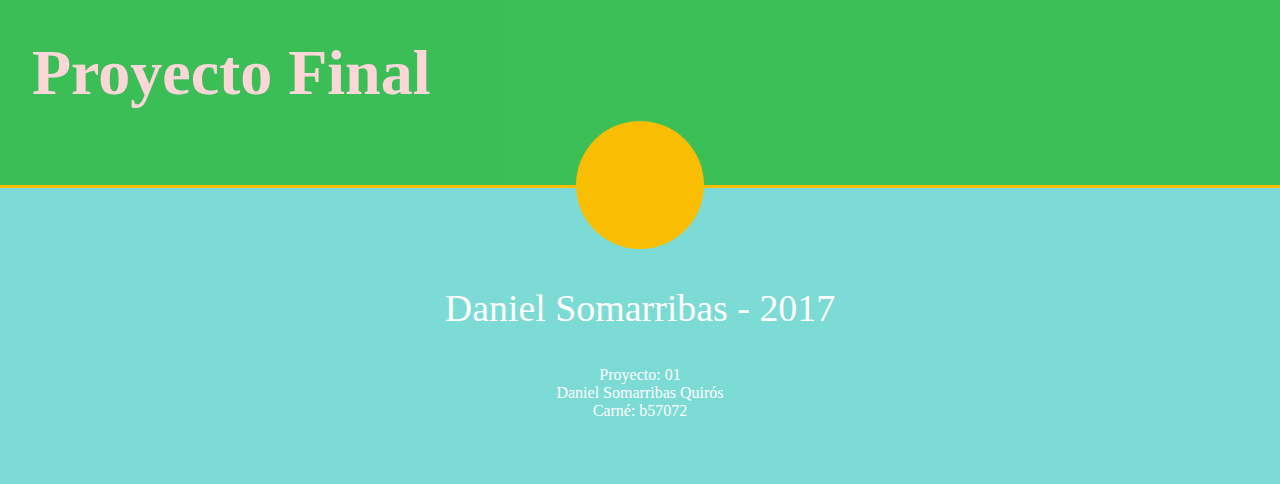
==== commit ab2172d5: "name change" ====
--- a/bitacora.html
+++ b/bitacora.html
@@ -1,4 +1,4 @@
-﻿<html>
+<html>
 
   <head>
     <meta name="viewport" content="width=device-width, initial-scale=1">
@@ -585,6 +585,39 @@
                           <p>2 Columnas</p>
                           <h4>Celular Vertical</h4>
                           <p>1 Columna</p>
+                        </div>
+                      </div>
+                    </div>
+                  </div>
+                </div>
+                <div class="gr-12  block">
+                  <div class="row row-align-center row-align-middle">
+                    <div class="gr-12 semana-title" onclick="mostrarContenido(10);">
+                      <h1>Proyecto Final</h1>
+                    </div>
+                  </div>
+                  <div class="row row-align-center row-align-middle">
+                    <div class="oculto gr-12" id="s10">
+                      <div class="gr-3 gr-10@mobile suffix-1 prefix-1">
+                        <div style="">
+                          <img src="img/portada.png" alt="" style="">
+                        </div>
+                      </div>
+                      <div class="gr-7 gr-10@mobile">
+                        <div class="oculto-text">
+                          <h2>Proyecto Final de Diseño Web</h2>
+                          <h3>Diseño de un sitio web con 10 páginas</h3>
+                          <p>El proyecto final se basó en diseñar un sitio web que tuviera 10 páginas diferentes. El tema fue seleccionado al azar.</p>
+                          <p>El tema de mi sitio web es: <b>Página de Vídeos</b></p>
+                          <p>Primero, se realizó un <i>empathy map</i> basado en entrevistas para conocer la percepción del público al concepto.</p>
+                          <p>Se realizó un empathy map con la percepción general y con una persona en específica.</p>
+                          <p>Posteriormente se procedió a realizar el proyecto basado en el concepto y la información encontrada.</p>
+                          <p>La versión final del proyecto se puede encontrar en <a href="https://www.dropbox.com/s/41q15egp7257wbn/Apliq.pdf?dl=0">Dropbox</a> y <a href="https://drive.google.com/file/d/0B6OXMY5vHGRYSkRkMFpZMHk4VGc/view?usp=sharing">Google Drive</a>.</p>
+                          <img src="img/MpathyFinal.png" alt="">
+                          <img src="img/EmpathyFrancisco.png" alt="">
+                          <img src="img/landing.png" alt="">
+                          <img src="img/explorar.png" alt="">
+                          <img src="img/video.png" alt="">
                         </div>
                       </div>
                     </div>
